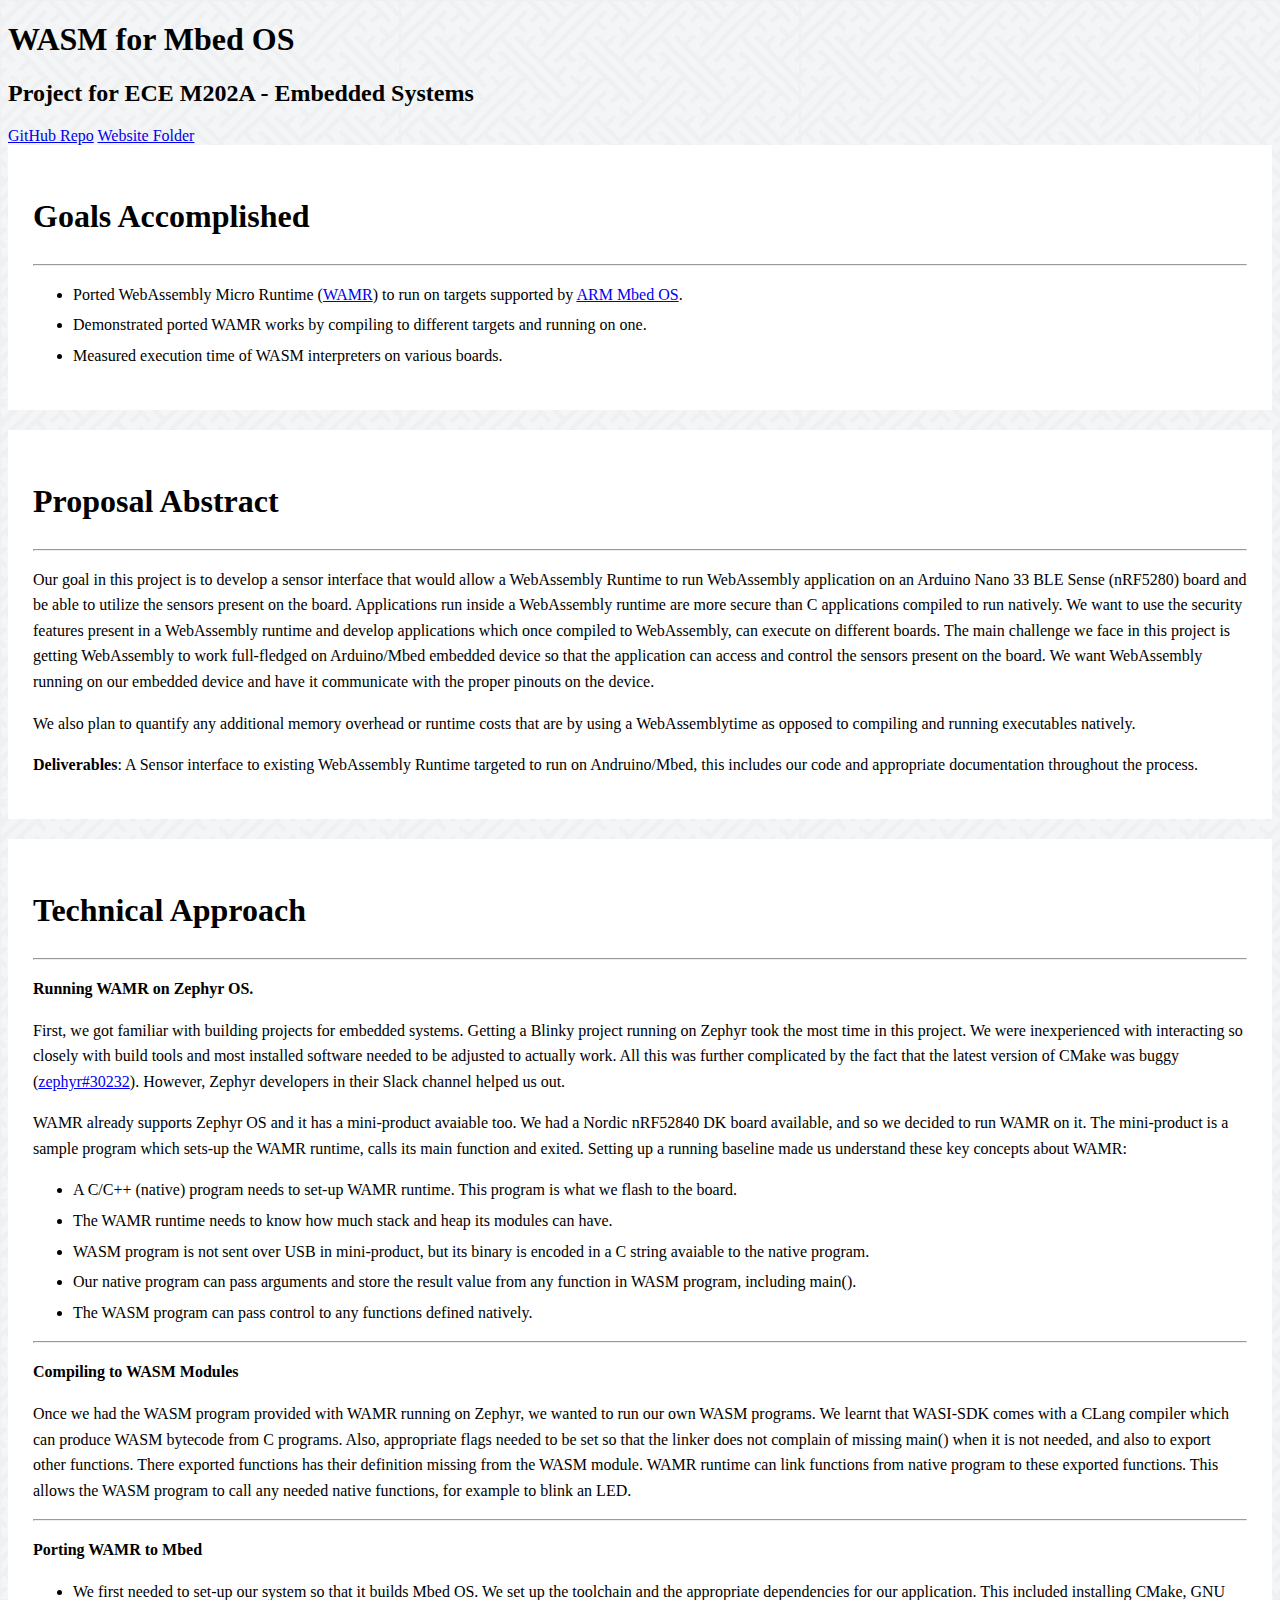
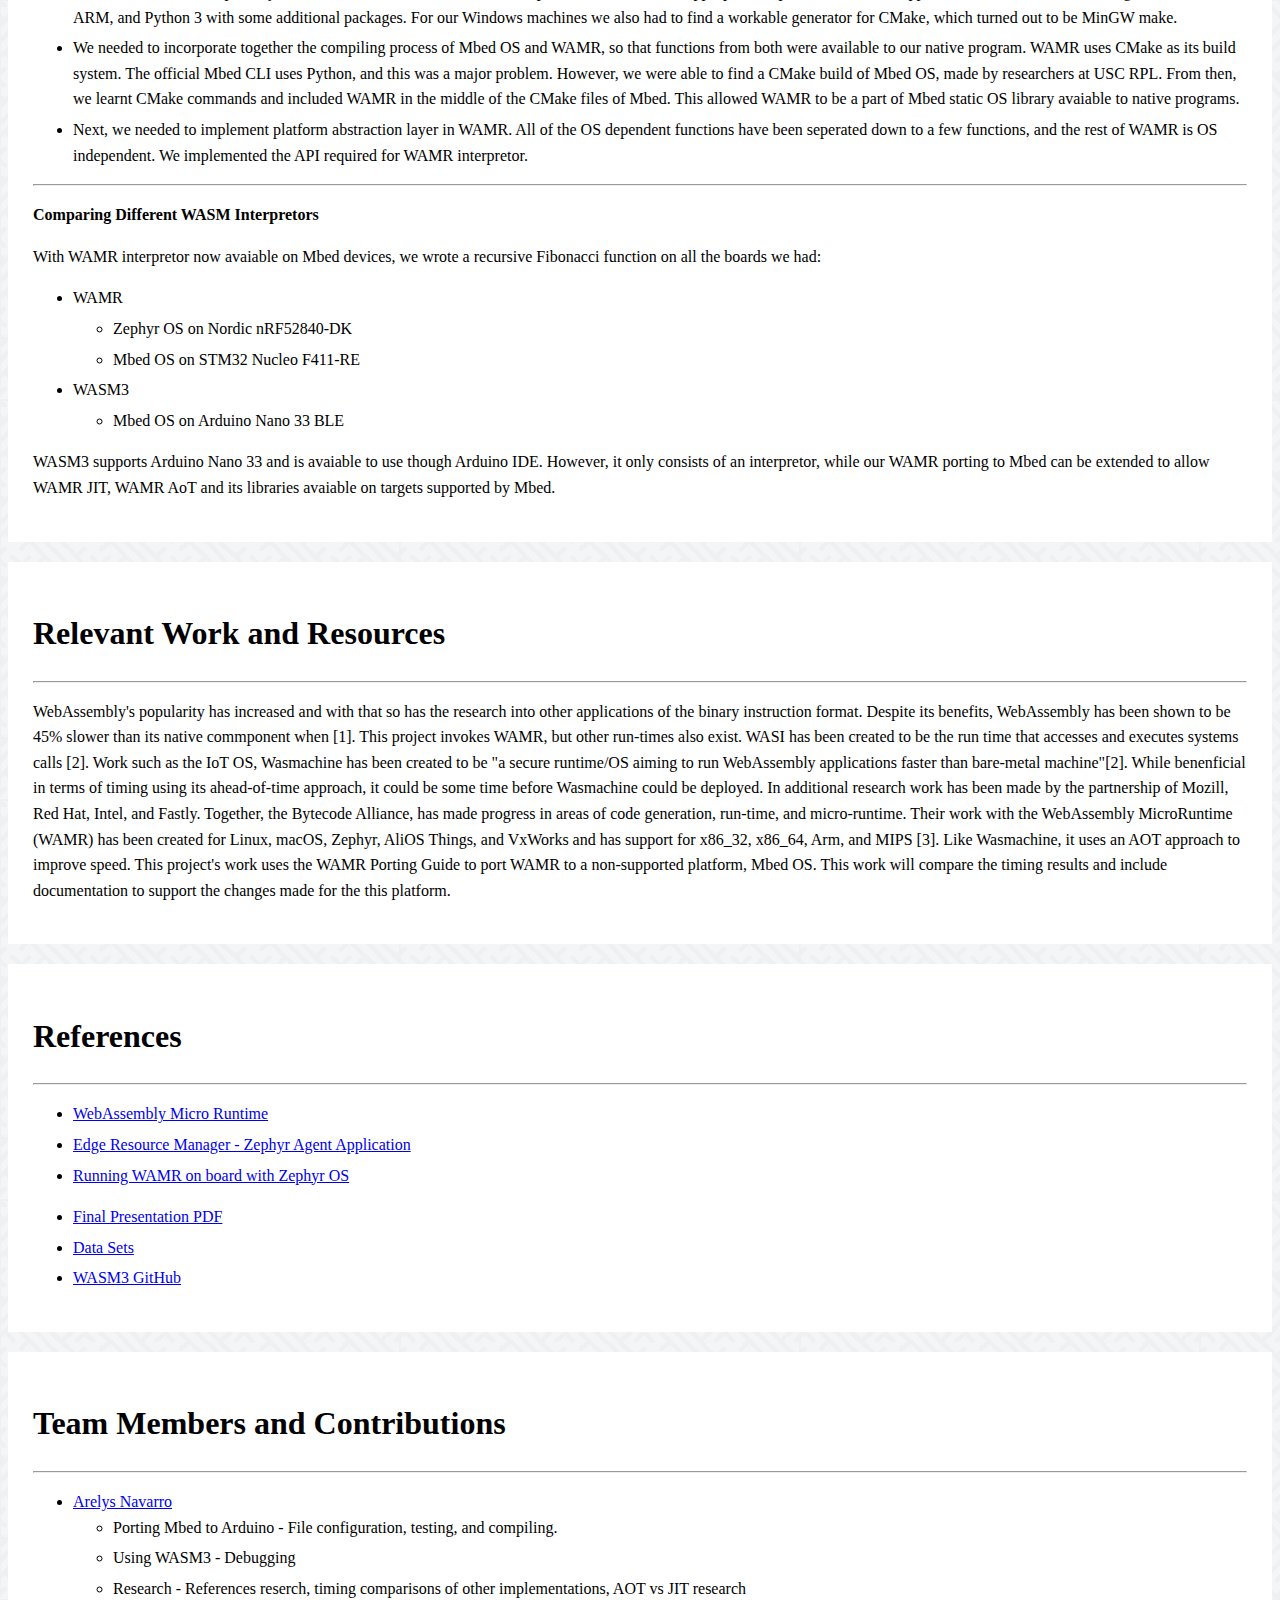
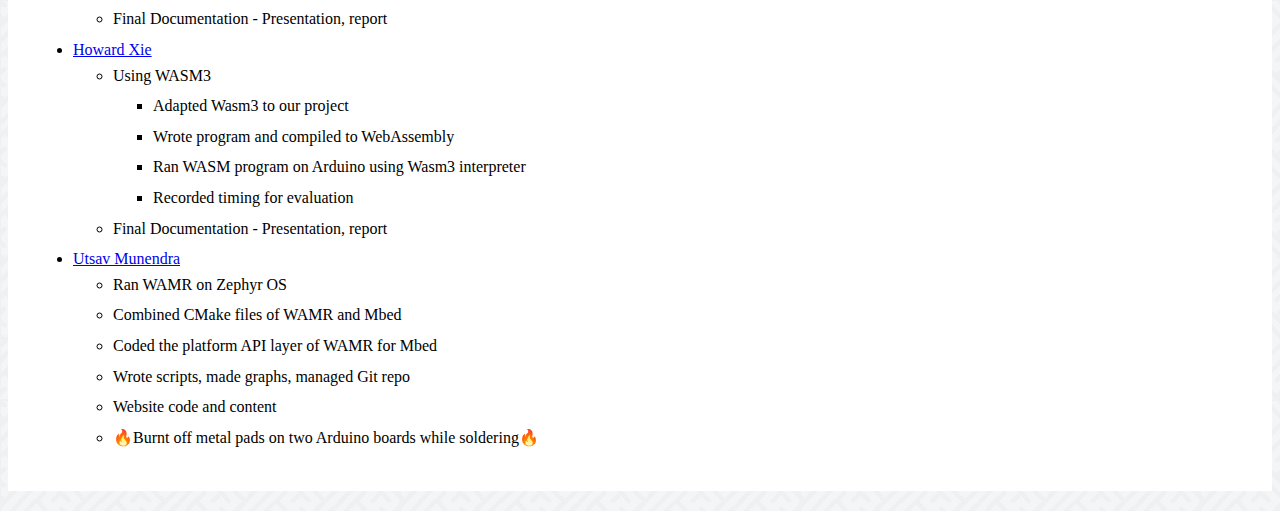
==== docs/index.html @ 7ff7f1d2 "Update website with technical approach" ====
<!DOCTYPE html>

<html>

<head>
    <meta charset="UTF-8" />
    <title>WASM for Mbed OS | ECE M202A Project</title>

    <meta name="viewport" content="width=device-width, initial-scale=1" />
    <link rel="stylesheet" type="text/css"
        href="https://pages-themes.github.io/cayman/assets/css/style.css?v=bab38dbfd764a3259db85a3d47696439eb22ebd3" />
    <link rel="shortcut icon" type="image/png" href="favicon.jpeg" />
    <link rel="stylesheet" type="text/css" href="index.css" />
</head>

<body>
    <header class="page-header" role="banner">
        <h1 class="project-name">WASM for Mbed OS</h1>
        <h2 class="project-tagline">Project for ECE M202A - Embedded Systems</h2>

        <a href="https://github.com/utsavm9/wasm-for-arduino-mbed" target="_blank" class="btn">GitHub Repo</a>
        <a href="https://github.com/utsavm9/wasm-for-arduino-mbed/tree/main/docs" target="_blank" class="btn">
            Website Folder
        </a>
    </header>

    <main id="content" class="main-content" role="main">

        <div class="card">
            <h1>Goals Accomplished</h1>
            <hr />

            <ul>
                <li> Ported WebAssembly Micro Runtime
                    (<a href="https://github.com/bytecodealliance/wasm-micro-runtime">WAMR</a>) to run on targets
                    supported
                    by <a href="https://os.mbed.com/mbed-os/">ARM Mbed OS</a>.</li>
                <li>Demonstrated ported WAMR works by compiling to different targets and running on one. </li>
                <li>Measured execution time of WASM interpreters on various boards.</li>
            </ul>
        </div>

        <div class="card">
            <h1>Proposal Abstract</h1>
            <hr />

            <p>
                Our goal in this project is to develop a sensor interface that would allow a WebAssembly Runtime to
                run WebAssembly application on an Arduino Nano 33 BLE Sense (nRF5280) board and be able to utilize the
                sensors present on the
                board. Applications run inside a WebAssembly runtime are more secure than C applications compiled to
                run natively. We want to use the security features present in a WebAssembly runtime and develop
                applications which once compiled to WebAssembly, can execute on different boards. The main challenge
                we face in this project is getting WebAssembly to work full-fledged on Arduino/Mbed embedded device
                so that the application can access and control the sensors present on the board. We want WebAssembly
                running on our embedded device and have it communicate with the proper pinouts on the device.
            </p>

            <p>
                We also plan to quantify any additional memory overhead or runtime costs that are by using a
                WebAssemblytime as opposed to compiling and running executables natively.
            </p>

            <p>
                <b>Deliverables</b>: A Sensor interface to existing WebAssembly Runtime targeted to run on
                Andruino/Mbed, this includes our code and appropriate documentation throughout the process.
            </p>
        </div>

        <div class="card">
            <h1>Technical Approach</h1>
            <hr />

            <p><strong>Running WAMR on Zephyr OS.</strong></p>

            <p>
                First, we got familiar with building projects for embedded systems. Getting a Blinky project running on
                Zephyr took the most time in this project. We were inexperienced
                with interacting so closely with build tools and most installed software needed to be adjusted to
                actually work. All this was further complicated by the fact
                that the latest version of CMake was buggy (<a
                    href="https://github.com/zephyrproject-rtos/zephyr/issues/30232">zephyr#30232</a>). However, Zephyr
                developers in their Slack channel helped us out.
            </p>

            <p>WAMR already supports Zephyr OS and it has a mini-product avaiable too. We had a Nordic nRF52840 DK board
                available, and so we decided to run WAMR on it. The mini-product is a sample
                program which sets-up the WAMR runtime, calls its main function and exited. Setting up a running
                baseline made us understand these key concepts about WAMR: </p>

            <ul>
                <li>A C/C++ (native) program needs to set-up WAMR runtime. This program is what we flash to the board.
                </li>
                <li>The WAMR runtime needs to know how much stack and heap its modules can have. </li>
                <li>WASM program is not sent over USB in mini-product, but its binary is encoded in a C string avaiable
                    to the native program.</li>
                <li>Our native program can pass arguments and store the result value from any function in WASM program,
                    including main().</li>
                <li>The WASM program can pass control to any functions defined natively.</li>
            </ul>

            <hr />

            <p><strong>Compiling to WASM Modules</strong></p>

            <p>
                Once we had the WASM program provided with WAMR running on Zephyr, we wanted to run our own WASM
                programs. We learnt that WASI-SDK comes with a CLang compiler which can produce WASM bytecode from C
                programs. Also, appropriate flags needed to be set so that the linker does not complain of missing
                main() when it is not needed, and also to export other functions. There exported functions has their
                definition missing from the WASM module. WAMR runtime can link functions from native program to these
                exported functions. This allows the WASM program to call any needed native functions, for example to
                blink an LED.
            </p>

            <hr />

            <p><strong>Porting WAMR to Mbed</strong></p>

            <ul>
                <li>We first needed to set-up our system so that it builds Mbed OS. We set up the toolchain and the
                    appropriate dependencies for our application. This included installing CMake, GNU ARM, and Python 3
                    with some additional packages. For our Windows machines we also had to find a workable generator for
                    CMake, which turned out to be MinGW make. </li>
                <li>We needed to incorporate together the compiling process of Mbed OS and WAMR, so that functions from
                    both were available to our native program. WAMR uses CMake as its build system. The official Mbed
                    CLI uses Python, and this was a major problem. However, we were able to find a CMake build of Mbed
                    OS, made by researchers at USC RPL. From then, we learnt CMake commands and included WAMR in the
                    middle of the CMake files of Mbed. This allowed WAMR to be a part of Mbed static OS library avaiable
                    to native programs.</li>

                <li>Next, we needed to implement platform abstraction layer in WAMR. All of the OS dependent functions
                    have been seperated down to a few functions, and the rest of WAMR is OS independent. We implemented
                    the API required for WAMR interpretor.</li>
            </ul>

            <hr />

            <p><strong>Comparing Different WASM Interpretors</strong></p>

            <p>
                With WAMR interpretor now avaiable on Mbed devices, we wrote a recursive Fibonacci
                function on all the boards we had:
            </p>
            <ul>
                <li>WAMR</li>
                <ul>
                    <li>Zephyr OS on Nordic nRF52840-DK</li>
                    <li>Mbed OS on STM32 Nucleo F411-RE</li>
                </ul>
                <li>WASM3</li>
                <ul>
                    <li>
                        Mbed OS on Arduino Nano 33 BLE
                    </li>
                </ul>
            </ul>

            <p>
                WASM3 supports Arduino Nano 33 and is avaiable to use though Arduino IDE. However, it only consists of
                an
                interpretor, while our WAMR porting to Mbed can be extended to allow WAMR JIT, WAMR AoT and its
                libraries
                avaiable on targets supported by Mbed.
            </p>

        </div>


        <div class="card">
            <h1>Relevant Work and Resources</h1>
            <hr />
            <p>
                WebAssembly's popularity has increased and with that so has the research into other applications of the
                binary instruction format. Despite its benefits, WebAssembly has been shown to be 45% slower than its
                native commponent when
                [1]. This project invokes WAMR, but other run-times also exist. WASI has been created to be the run time
                that accesses and executes systems calls [2]. Work such as the IoT OS, Wasmachine
                has been created to be "a secure runtime/OS aiming to run WebAssembly applications faster than
                bare-metal machine"[2]. While benenficial in terms of timing using its ahead-of-time approach, it could
                be some
                time before Wasmachine could be deployed. In additional research work has been made by the partnership
                of Mozill, Red Hat, Intel, and Fastly. Together, the Bytecode Alliance, has made progress in areas of
                code generation, run-time,
                and micro-runtime. Their work with the WebAssembly MicroRuntime (WAMR) has been created for Linux,
                macOS, Zephyr, AliOS Things, and VxWorks and has support for x86_32, x86_64, Arm, and MIPS [3]. Like
                Wasmachine, it uses an AOT approach
                to improve speed. This project's work uses the WAMR Porting Guide to port WAMR to a non-supported
                platform, Mbed OS. This work will compare the timing results and include documentation to support the
                changes made for the this platform.
            </p>

        </div>

        <!-- <div class="card">
            <h1>Strenths and Weaknesses</h1>
            <hr />

            <p>
                Strengths:

            </p>

            <p>
                Weaknessess:

            </p>


        </div> -->



        <div class="card">
            <h1>References</h1>
            <hr />
            <ul>
                <li>
                    <a href="https://github.com/bytecodealliance/wasm-micro-runtime"> WebAssembly Micro Runtime </a>
                </li>
                <li>
                    <a href="https://github.com/conix-center/edge-rm/tree/master/agent/zephyr/app">
                        Edge Resource Manager - Zephyr Agent Application
                    </a>
                </li>
                <li>
                    <a href="https://github.com/bytecodealliance/wasm-micro-runtime/blob/main/doc/build_wamr.md#zephyr">
                        Running WAMR on board with Zephyr OS
                    </a>
                </li>
            </ul>
            <ul>
                <li>
                    <a href="https://github.com/bytecodealliance/wasm-micro-runtime"> Final Presentation PDF </a>
                </li>
                <li>
                    <a href="https://github.com/conix-center/edge-rm/tree/master/agent/zephyr/app">
                        Data Sets
                    </a>
                </li>
                <li>
                    <a href="https://github.com/wasm3/wasm3-arduino"> WASM3 GitHub</a>
                </li>
            </ul>
        </div>


        <div class="card">
            <h1>Team Members and Contributions</h1>
            <hr />

            <ul>
                <li>
                    <a href="mailto:arelysnavarro@g.ucla.edu"> Arelys Navarro </a>
                    <ul>
                        <li>Porting Mbed to Arduino - File configuration, testing, and compiling.</li>
                        <li>Using WASM3 - Debugging</li>
                        <li>Research - References reserch, timing comparisons of other implementations, AOT vs JIT
                            research</li>
                        <li>Final Documentation - Presentation, report</li>
                    </ul>
                </li>
                <li>
                    <a href="mailto:howardx@g.ucla.edu"> Howard Xie </a>
                    <ul>
                        <li>Using WASM3</li>
                        <ul>
                            <li>Adapted Wasm3 to our project</li>
                            <li>Wrote program and compiled to WebAssembly</li>
                            <li>Ran WASM program on Arduino using Wasm3 interpreter</li>
                            <li>Recorded timing for evaluation</li>
                        </ul>
                        <li>Final Documentation - Presentation, report</li>
                    </ul>
                </li>
                <li>
                    <a href="mailto:utsavm9@g.ucla.edu"> Utsav Munendra </a>
                    <ul id="utsav">
                        <li>Ran WAMR on Zephyr OS</li>
                        <li>Combined CMake files of WAMR and Mbed</li>
                        <li>Coded the platform API layer of WAMR for Mbed</li>
                        <li>Wrote scripts, made graphs, managed Git repo</li>
                        <li>Website code and content</li>
                        <li>🔥Burnt off metal pads on two Arduino boards while soldering🔥</li>
                    </ul>
                </li>
            </ul>
        </div>


    </main>
</body>

</html>
---- docs/index.css ----
.body-button {
    font-family: "Open Sans", "Helvetica Neue", Helvetica, Arial, sans-serif;
    line-height: 1.8;
    word-wrap: break-word;
    box-sizing: border-box;
    display: inline-block;
    margin-bottom: 1rem;
    border-style: solid;
    border-width: 1px;
    border-radius: 0.3rem;
    transition: color 0.2s, background-color 0.2s, border-color 0.2s;
    color: blueviolet !important;
    border-color: grey !important;
}

.body-button:hover {
    color: blue !important;
    text-decoration: none !important;
    background-color: lightblue !important;
    border-color: blueviolet !important;
}

p {
    color: black !important;
}

ul {
    color: black !important;
}

ol {
    color: black !important;
}

kbd {
    font-family: Verdana, Geneva, Tahoma, sans-serif !important;
    font-size: 0.9rem !important;
    background-color: lightblue !important;
    padding: 7px !important;
}

body {
    background-image: url("back.png");
}

.card {
    background-color: white;
    padding: 25px;
    transition: 0.4s;
    margin-bottom: 20px;
    line-height: 1.6;
}

.card:hover {
    box-shadow: 0 4px 8px 0 rgba(0, 0, 0, 0.2), 0 6px 20px 0 rgba(0, 0, 0, 0.19);
    transition: 0.4s;
}

.main-content {
    font-size: 1rem !important;
}

li {
    color: black !important;
    margin: 0 0 5px 0;
}
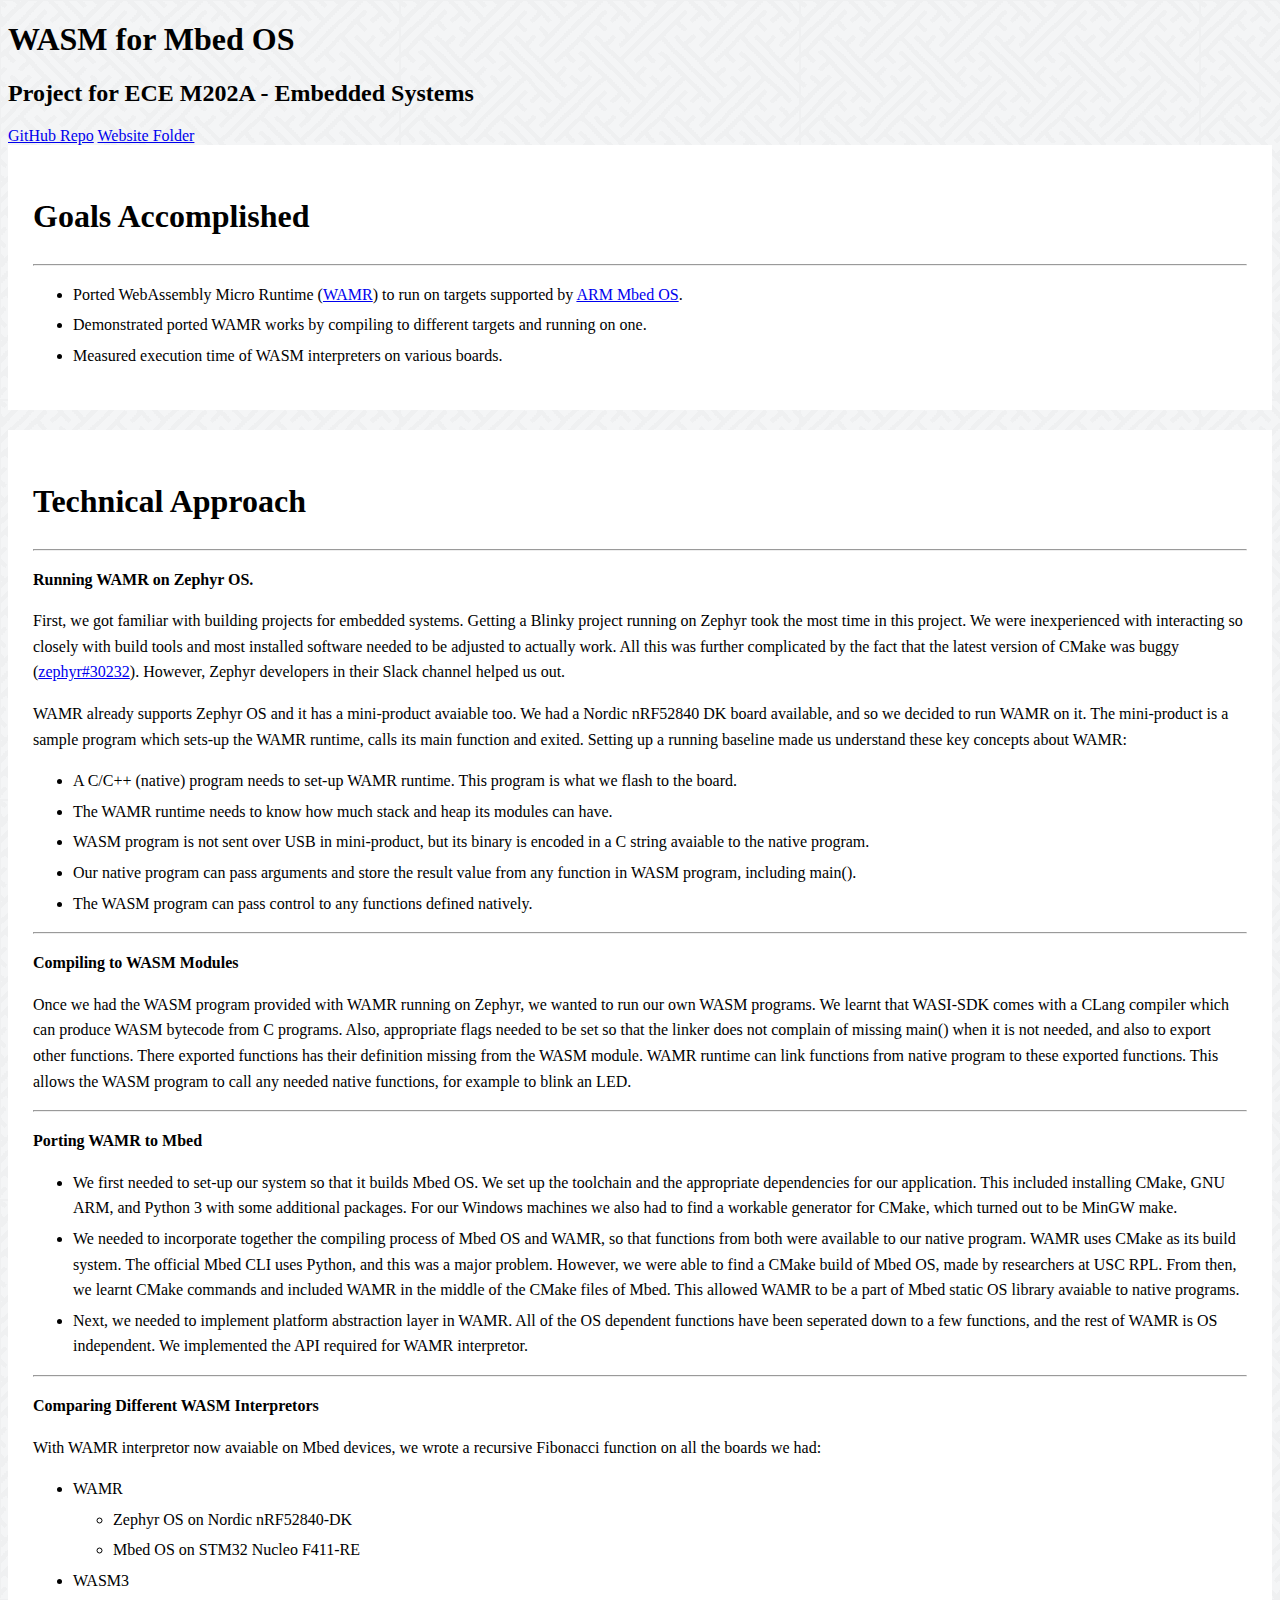
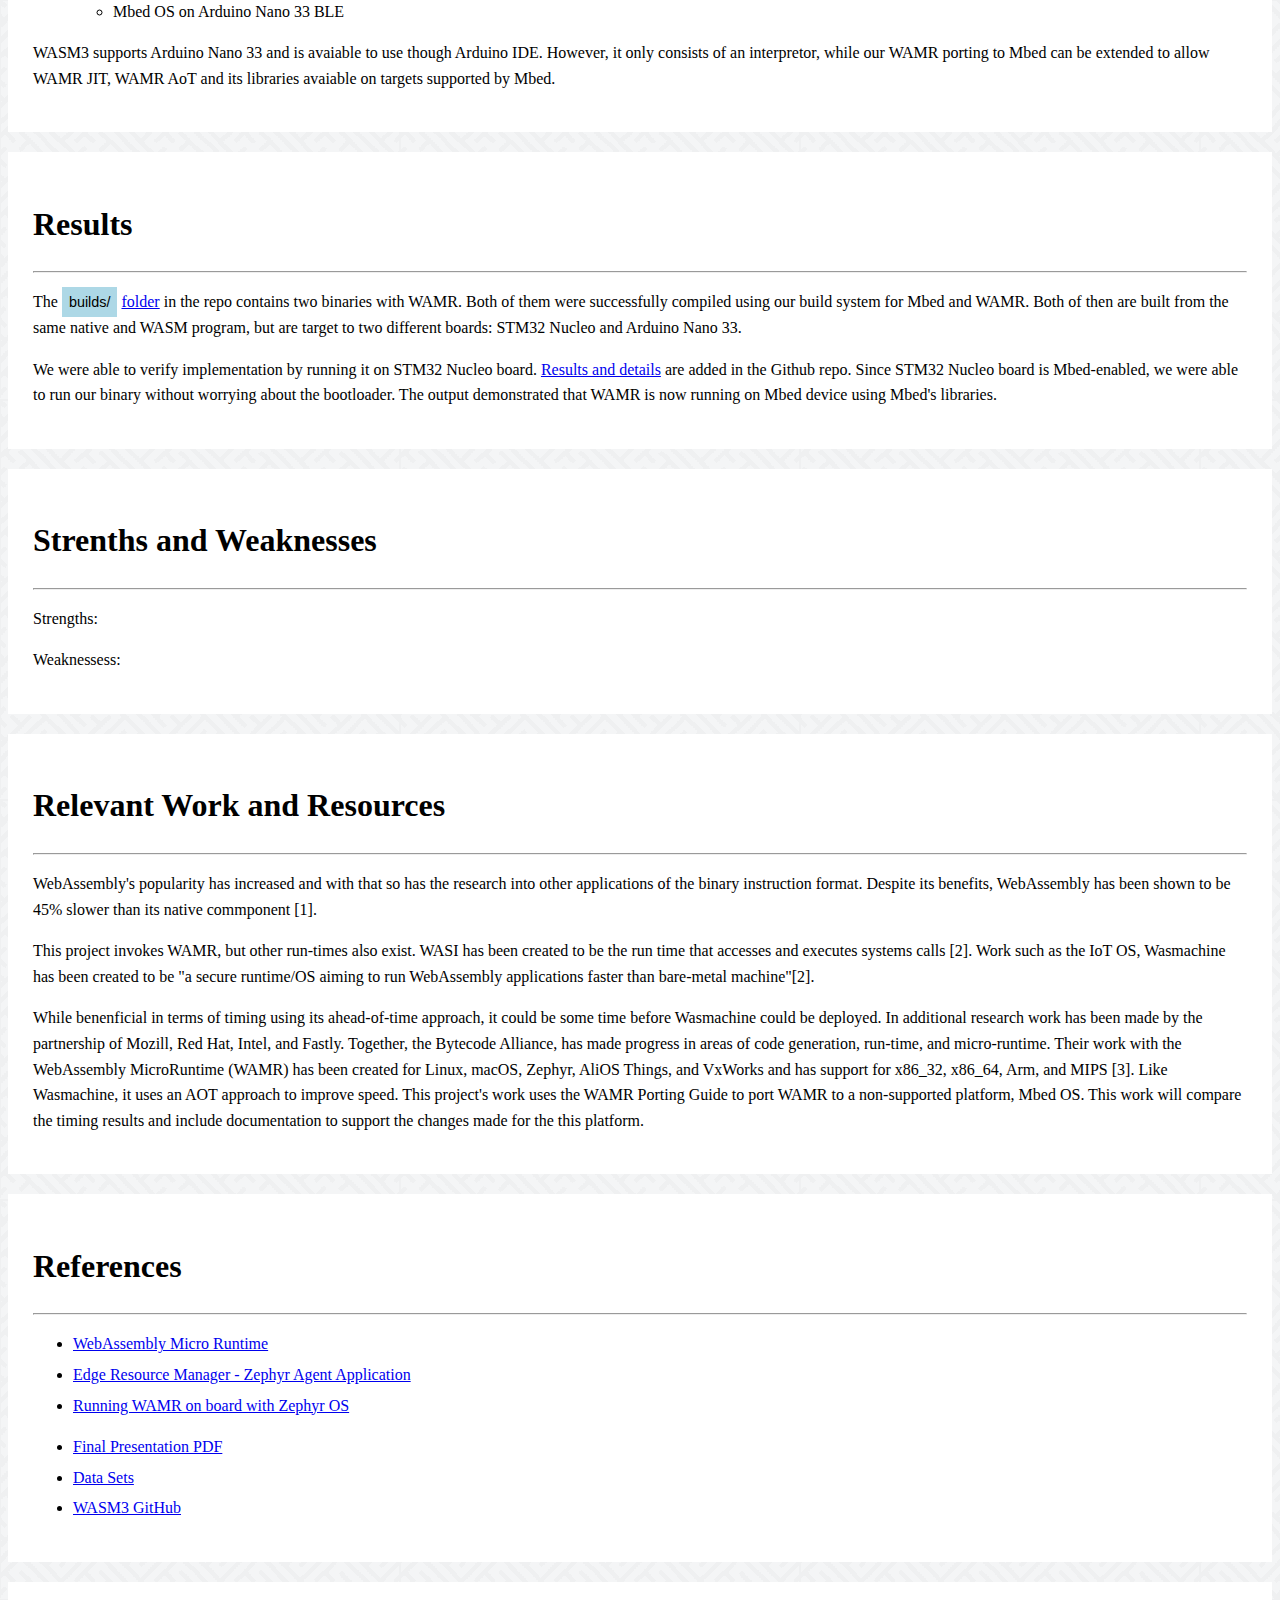
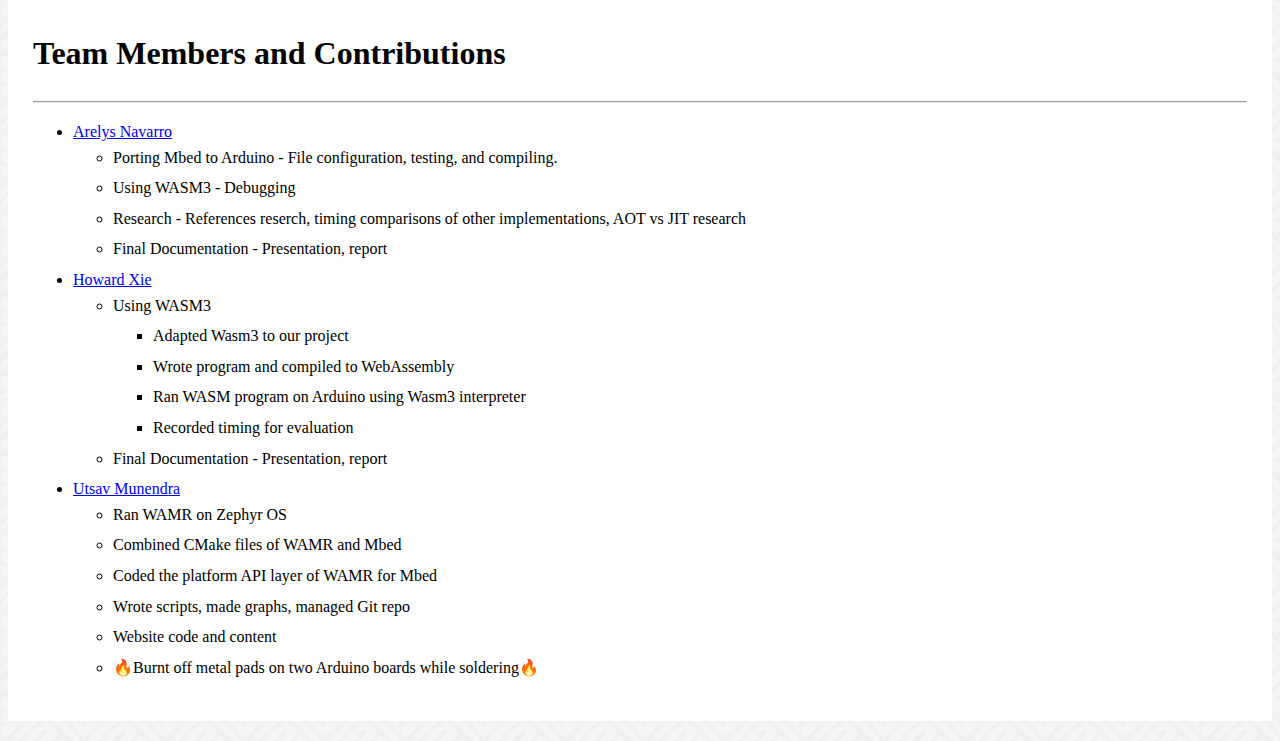
==== commit e43750d0: "Updated results in website" ====
--- a/docs/index.html
+++ b/docs/index.html
@@ -38,33 +38,6 @@
                 <li>Demonstrated ported WAMR works by compiling to different targets and running on one. </li>
                 <li>Measured execution time of WASM interpreters on various boards.</li>
             </ul>
-        </div>
-
-        <div class="card">
-            <h1>Proposal Abstract</h1>
-            <hr />
-
-            <p>
-                Our goal in this project is to develop a sensor interface that would allow a WebAssembly Runtime to
-                run WebAssembly application on an Arduino Nano 33 BLE Sense (nRF5280) board and be able to utilize the
-                sensors present on the
-                board. Applications run inside a WebAssembly runtime are more secure than C applications compiled to
-                run natively. We want to use the security features present in a WebAssembly runtime and develop
-                applications which once compiled to WebAssembly, can execute on different boards. The main challenge
-                we face in this project is getting WebAssembly to work full-fledged on Arduino/Mbed embedded device
-                so that the application can access and control the sensors present on the board. We want WebAssembly
-                running on our embedded device and have it communicate with the proper pinouts on the device.
-            </p>
-
-            <p>
-                We also plan to quantify any additional memory overhead or runtime costs that are by using a
-                WebAssemblytime as opposed to compiling and running executables natively.
-            </p>
-
-            <p>
-                <b>Deliverables</b>: A Sensor interface to existing WebAssembly Runtime targeted to run on
-                Andruino/Mbed, this includes our code and appropriate documentation throughout the process.
-            </p>
         </div>
 
         <div class="card">
@@ -166,6 +139,43 @@
 
         </div>
 
+        <div class="card">
+            <h1>Results</h1>
+            <hr />
+
+            <p>
+                The <kbd>builds/</kbd> <a
+                    href="https://github.com/utsavm9/wasm-for-arduino-mbed/tree/main/builds">folder</a> in the repo
+                contains two binaries with WAMR. Both of them were successfully compiled using
+                our build system for Mbed and WAMR. Both of then are built from the same native and WASM program, but
+                are target to two different boards: STM32 Nucleo and Arduino Nano 33.
+            </p>
+
+            <p>
+                We were able to verify implementation by running it on STM32 Nucleo board. <a
+                    href="https://github.com/utsavm9/wasm-for-arduino-mbed/tree/main/builds">Results and details</a> are
+                added in the Github repo. Since STM32 Nucleo board is Mbed-enabled, we were able to run our binary
+                without worrying about the bootloader. The output demonstrated that WAMR is now running on Mbed device
+                using Mbed's libraries.
+            </p>
+
+
+        </div>
+
+        <div class="card">
+            <h1>Strenths and Weaknesses</h1>
+            <hr />
+
+            <p>
+                Strengths:
+
+            </p>
+
+            <p>
+                Weaknessess:
+
+            </p>
+        </div>
 
         <div class="card">
             <h1>Relevant Work and Resources</h1>
@@ -173,11 +183,17 @@
             <p>
                 WebAssembly's popularity has increased and with that so has the research into other applications of the
                 binary instruction format. Despite its benefits, WebAssembly has been shown to be 45% slower than its
-                native commponent when
-                [1]. This project invokes WAMR, but other run-times also exist. WASI has been created to be the run time
+                native commponent
+                [1].</p>
+            <p>
+
+                This project invokes WAMR, but other run-times also exist. WASI has been created to be the run time
                 that accesses and executes systems calls [2]. Work such as the IoT OS, Wasmachine
                 has been created to be "a secure runtime/OS aiming to run WebAssembly applications faster than
-                bare-metal machine"[2]. While benenficial in terms of timing using its ahead-of-time approach, it could
+                bare-metal machine"[2].
+            </p>
+            <p>
+                While benenficial in terms of timing using its ahead-of-time approach, it could
                 be some
                 time before Wasmachine could be deployed. In additional research work has been made by the partnership
                 of Mozill, Red Hat, Intel, and Fastly. Together, the Bytecode Alliance, has made progress in areas of
@@ -191,25 +207,6 @@
             </p>
 
         </div>
-
-        <!-- <div class="card">
-            <h1>Strenths and Weaknesses</h1>
-            <hr />
-
-            <p>
-                Strengths:
-
-            </p>
-
-            <p>
-                Weaknessess:
-
-            </p>
-
-
-        </div> -->
-
-
 
         <div class="card">
             <h1>References</h1>
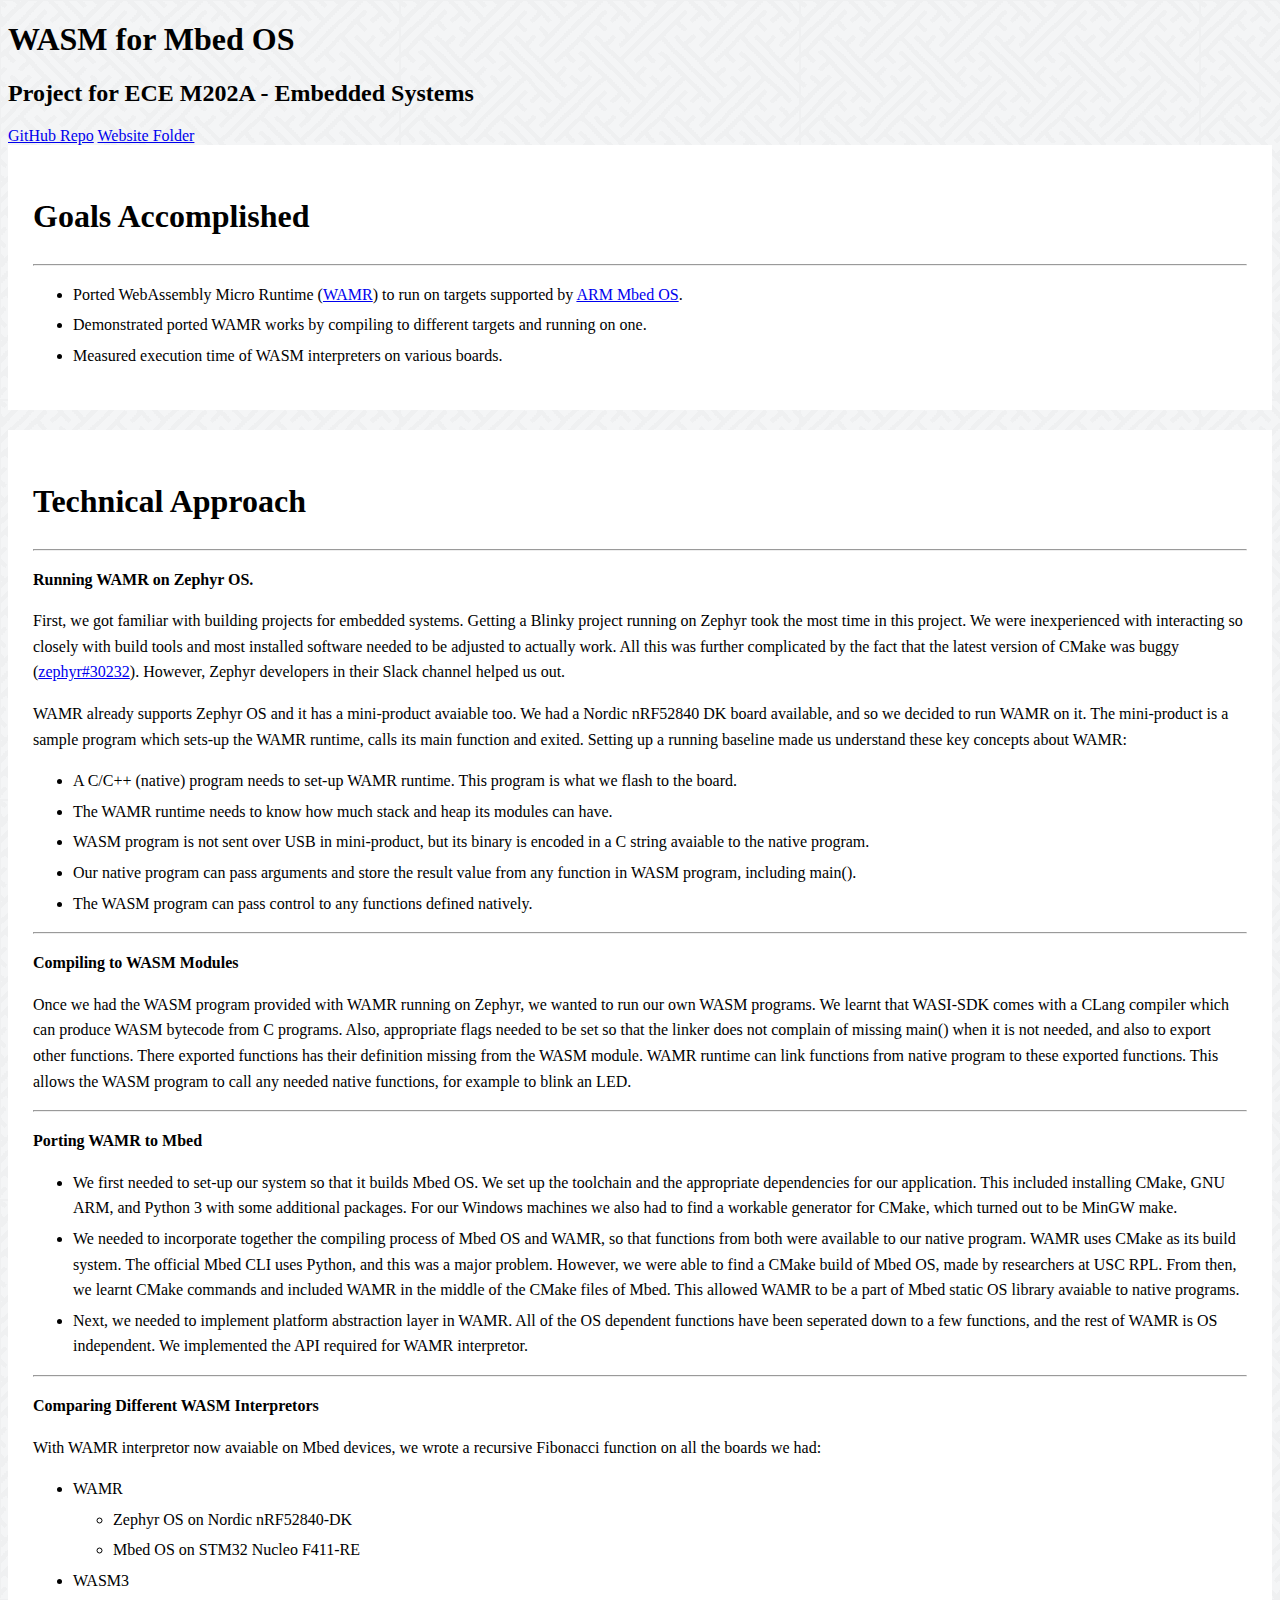
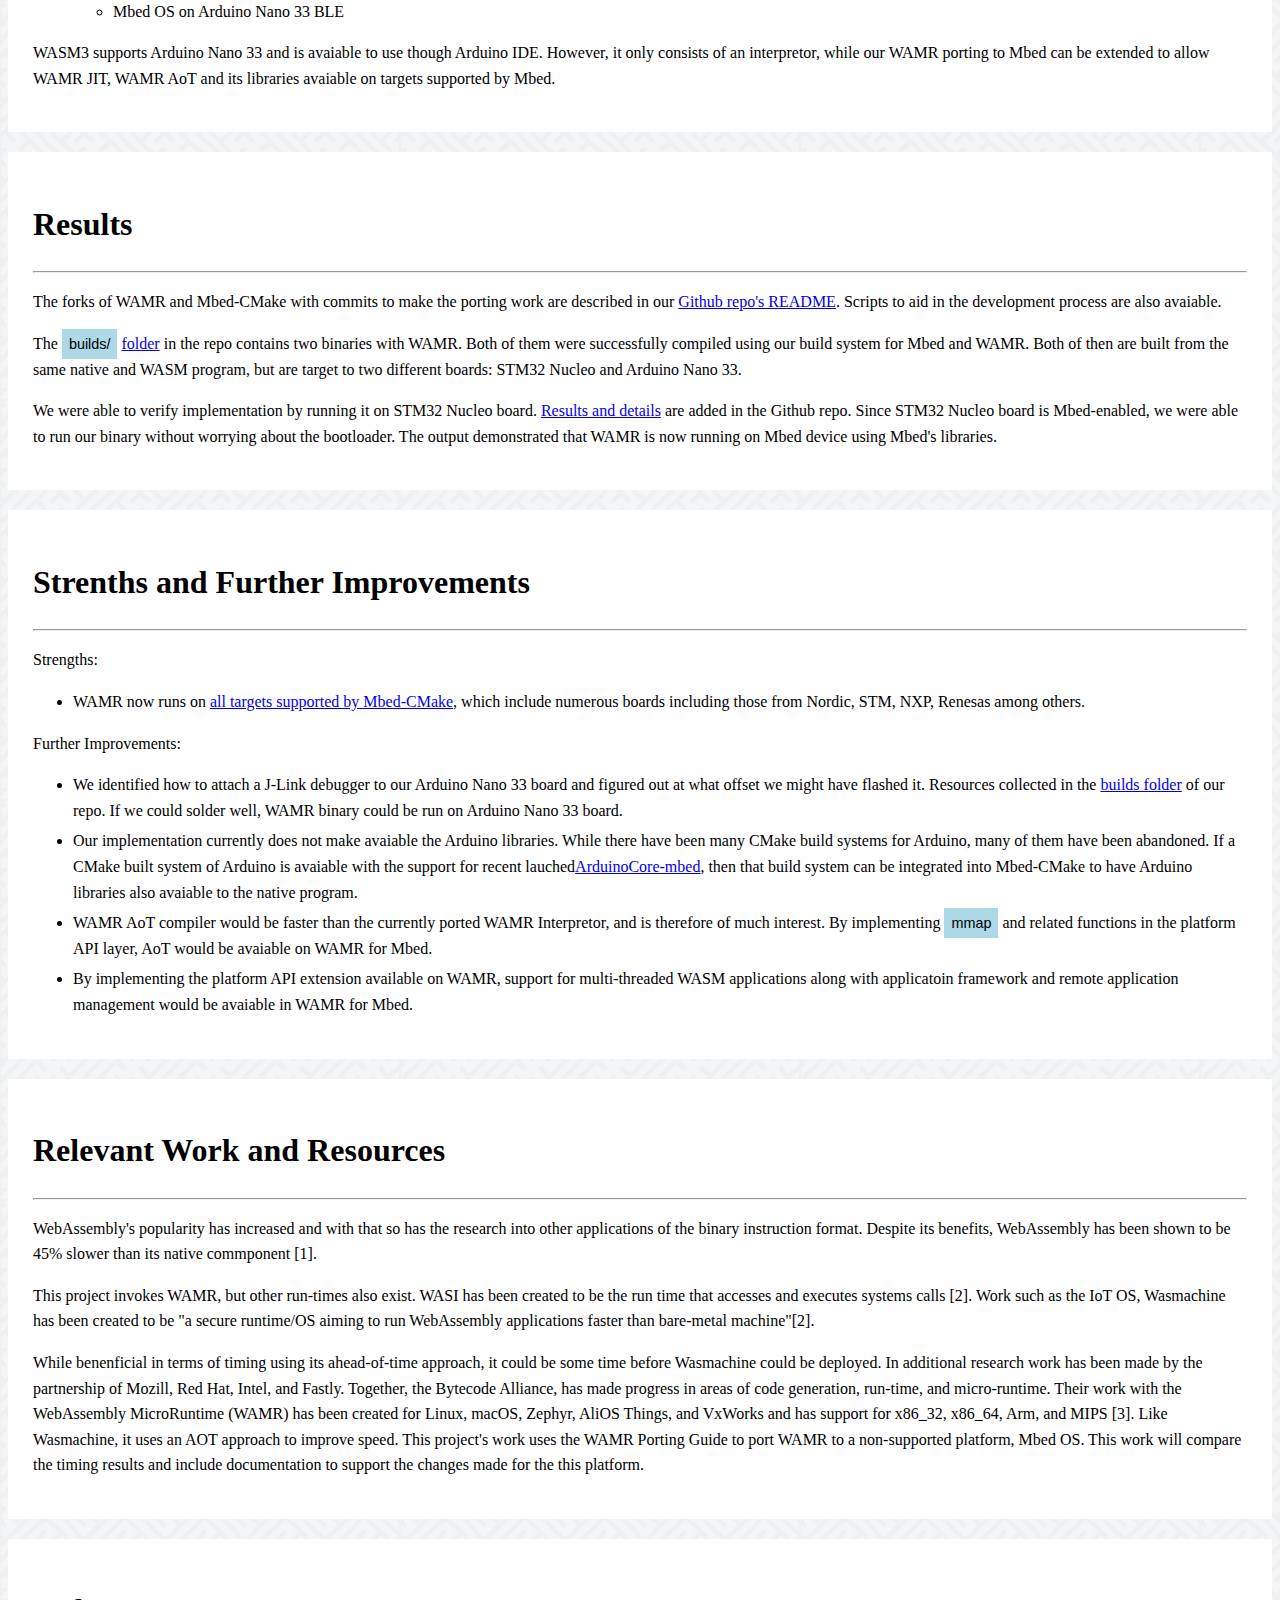
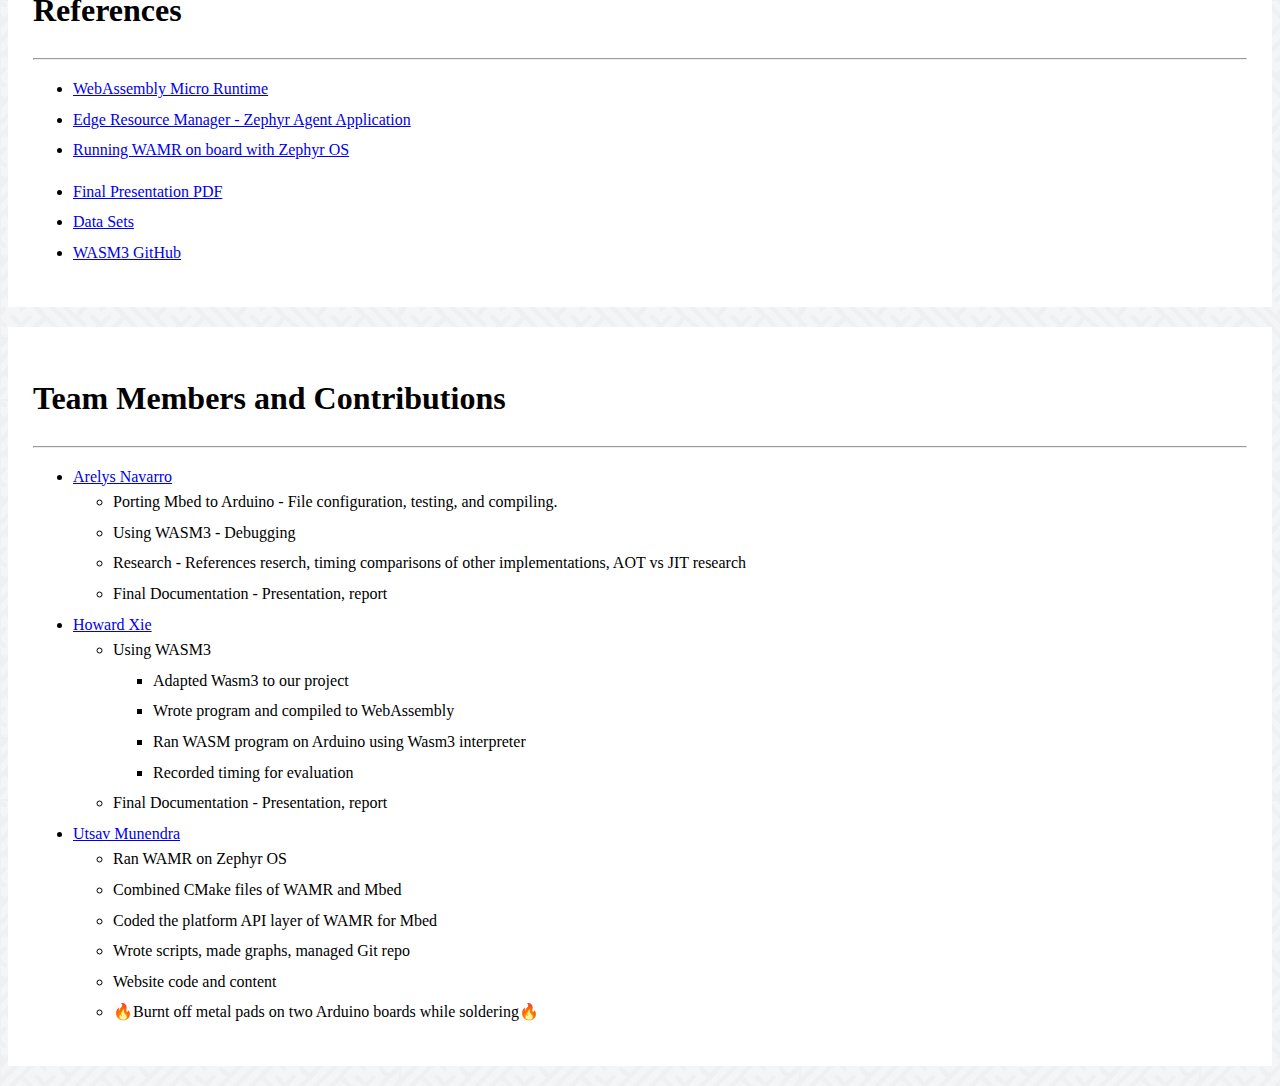
==== commit f3c165bc: "Added strengths and further improvements" ====
--- a/docs/index.html
+++ b/docs/index.html
@@ -95,6 +95,7 @@
                     appropriate dependencies for our application. This included installing CMake, GNU ARM, and Python 3
                     with some additional packages. For our Windows machines we also had to find a workable generator for
                     CMake, which turned out to be MinGW make. </li>
+
                 <li>We needed to incorporate together the compiling process of Mbed OS and WAMR, so that functions from
                     both were available to our native program. WAMR uses CMake as its build system. The official Mbed
                     CLI uses Python, and this was a major problem. However, we were able to find a CMake build of Mbed
@@ -131,10 +132,8 @@
 
             <p>
                 WASM3 supports Arduino Nano 33 and is avaiable to use though Arduino IDE. However, it only consists of
-                an
-                interpretor, while our WAMR porting to Mbed can be extended to allow WAMR JIT, WAMR AoT and its
-                libraries
-                avaiable on targets supported by Mbed.
+                an interpretor, while our WAMR porting to Mbed can be extended to allow WAMR JIT, WAMR AoT and its
+                libraries avaiable on targets supported by Mbed.
             </p>
 
         </div>
@@ -142,6 +141,10 @@
         <div class="card">
             <h1>Results</h1>
             <hr />
+
+            <p>The forks of WAMR and Mbed-CMake with commits to make the porting work are described in our <a
+                    href="https://github.com/utsavm9/wasm-for-arduino-mbed">Github repo's README</a>. Scripts to aid in
+                the development process are also avaiable.</p>
 
             <p>
                 The <kbd>builds/</kbd> <a
@@ -163,18 +166,40 @@
         </div>
 
         <div class="card">
-            <h1>Strenths and Weaknesses</h1>
+            <h1>Strenths and Further Improvements</h1>
             <hr />
 
             <p>
                 Strengths:
-
-            </p>
-
-            <p>
-                Weaknessess:
-
-            </p>
+            </p>
+            <ul>
+                <li>WAMR now runs on <a href="https://github.com/utsavm9/mbed-cmake/tree/master/mbed-src/targets">all
+                        targets supported by Mbed-CMake</a>, which include numerous boards including those from
+                    Nordic, STM, NXP, Renesas among others.</li>
+            </ul>
+
+            <p>
+                Further Improvements:
+            </p>
+            <ul>
+                <li>We identified how to attach a J-Link debugger to our Arduino Nano 33 board and figured out at what
+                    offset we might have flashed it. Resources collected in the <a
+                        href="https://github.com/utsavm9/wasm-for-arduino-mbed/tree/main/builds">builds folder</a> of
+                    our repo. If we could solder well, WAMR binary could be run on Arduino Nano 33 board.
+                </li>
+                <li>Our implementation currently does not make avaiable the Arduino libraries. While there have been
+                    many CMake build systems for Arduino, many of them have been abandoned. If a CMake built system of
+                    Arduino is avaiable with the support for recent lauched<a
+                        href="https://github.com/arduino/ArduinoCore-mbed">ArduinoCore-mbed</a>, then that build system
+                    can be integrated into Mbed-CMake to have Arduino libraries also avaiable to the native program.
+                </li>
+                <li>WAMR AoT compiler would be faster than the currently ported WAMR Interpretor, and is therefore of
+                    much interest. By implementing <kbd>mmap</kbd> and related functions in the platform API layer, AoT
+                    would be avaiable on WAMR for Mbed.</li>
+                <li>By implementing the platform API extension available on WAMR, support for multi-threaded WASM
+                    applications along with applicatoin framework and remote application management would be avaiable in
+                    WAMR for Mbed.</li>
+            </ul>
         </div>
 
         <div class="card">
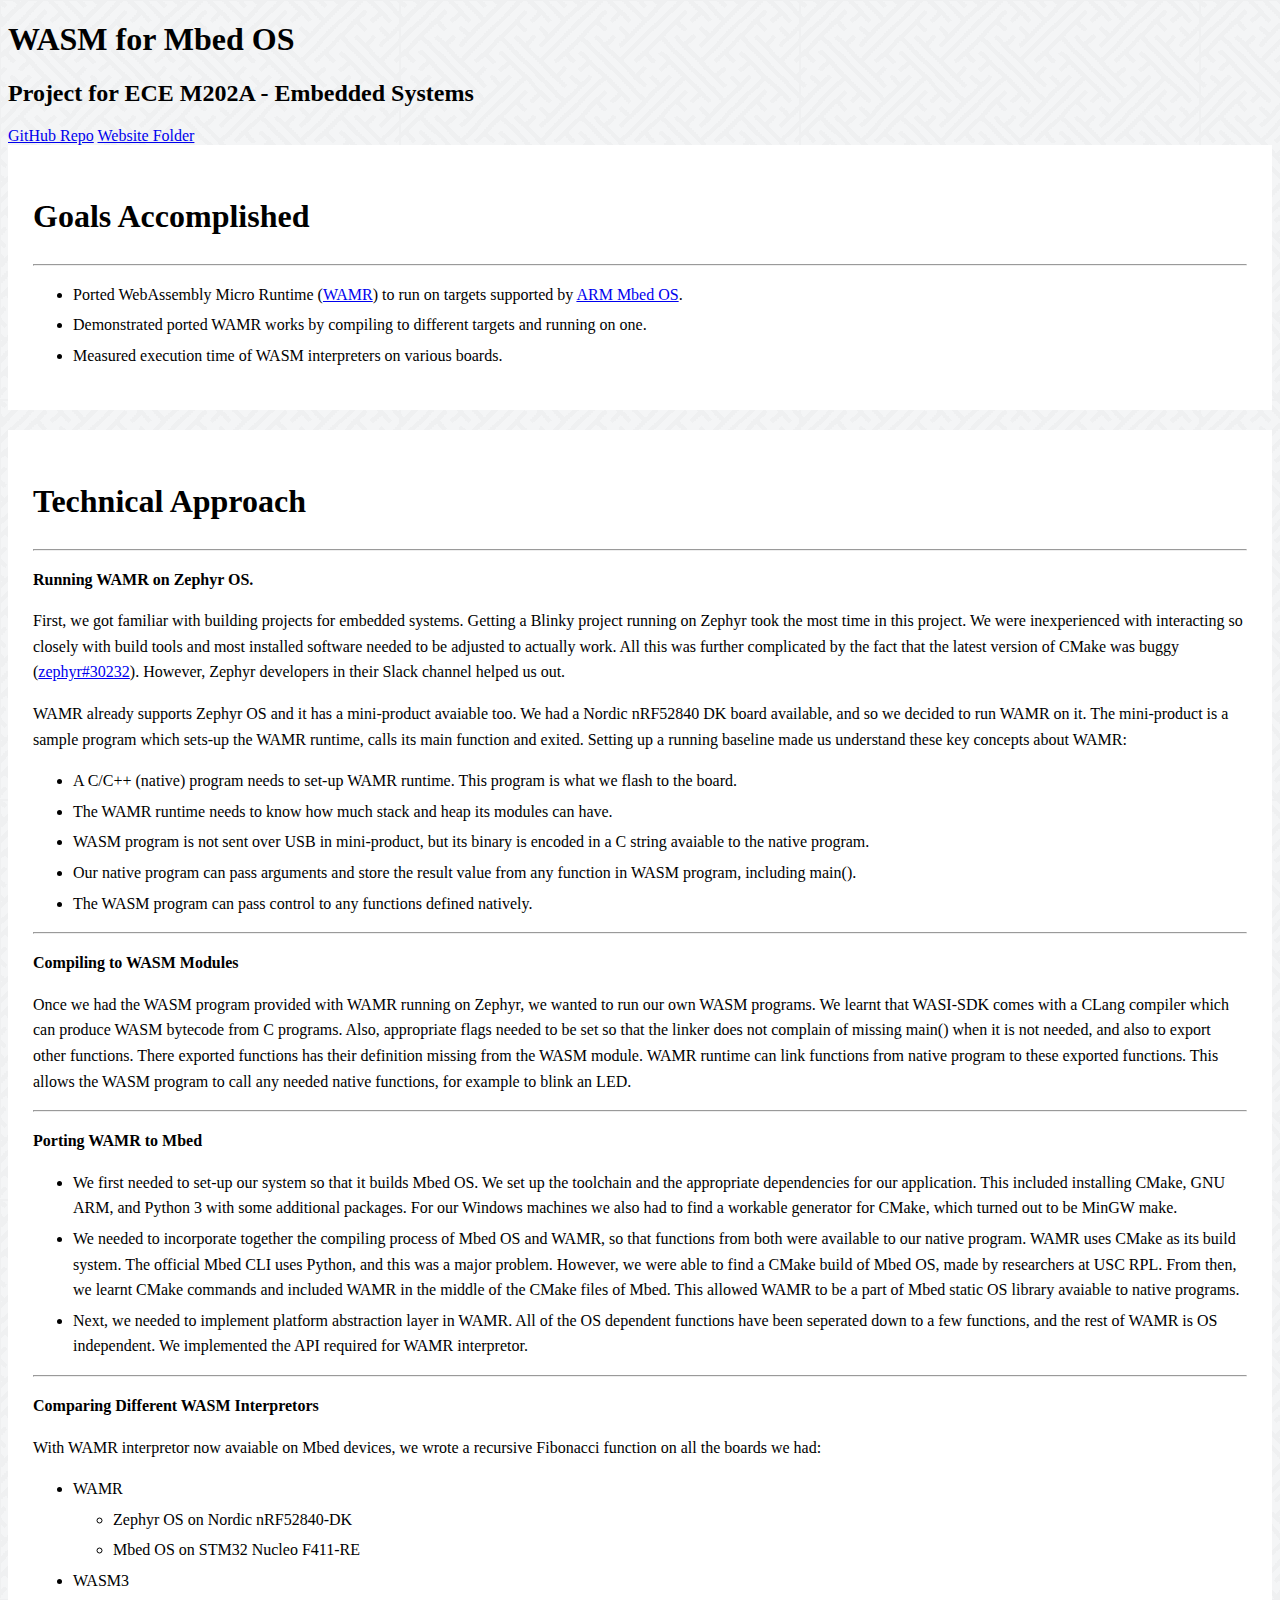
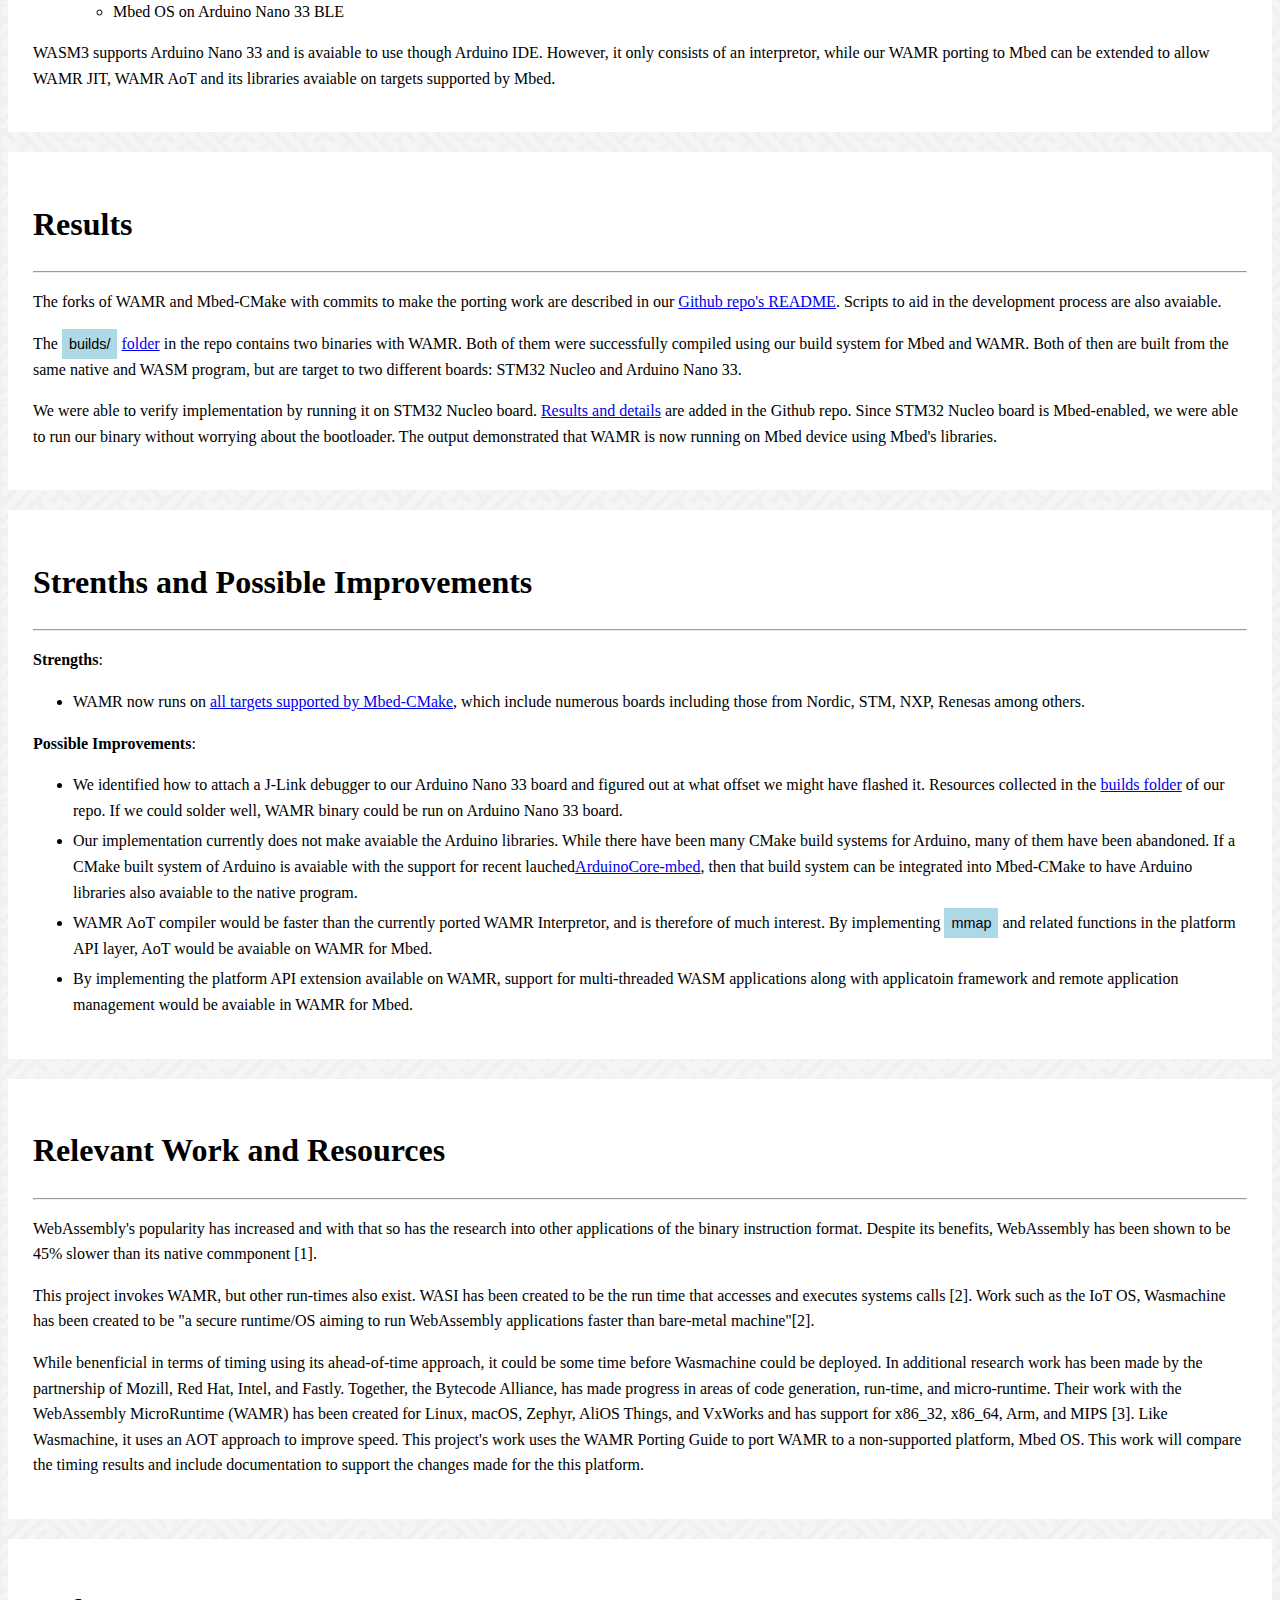
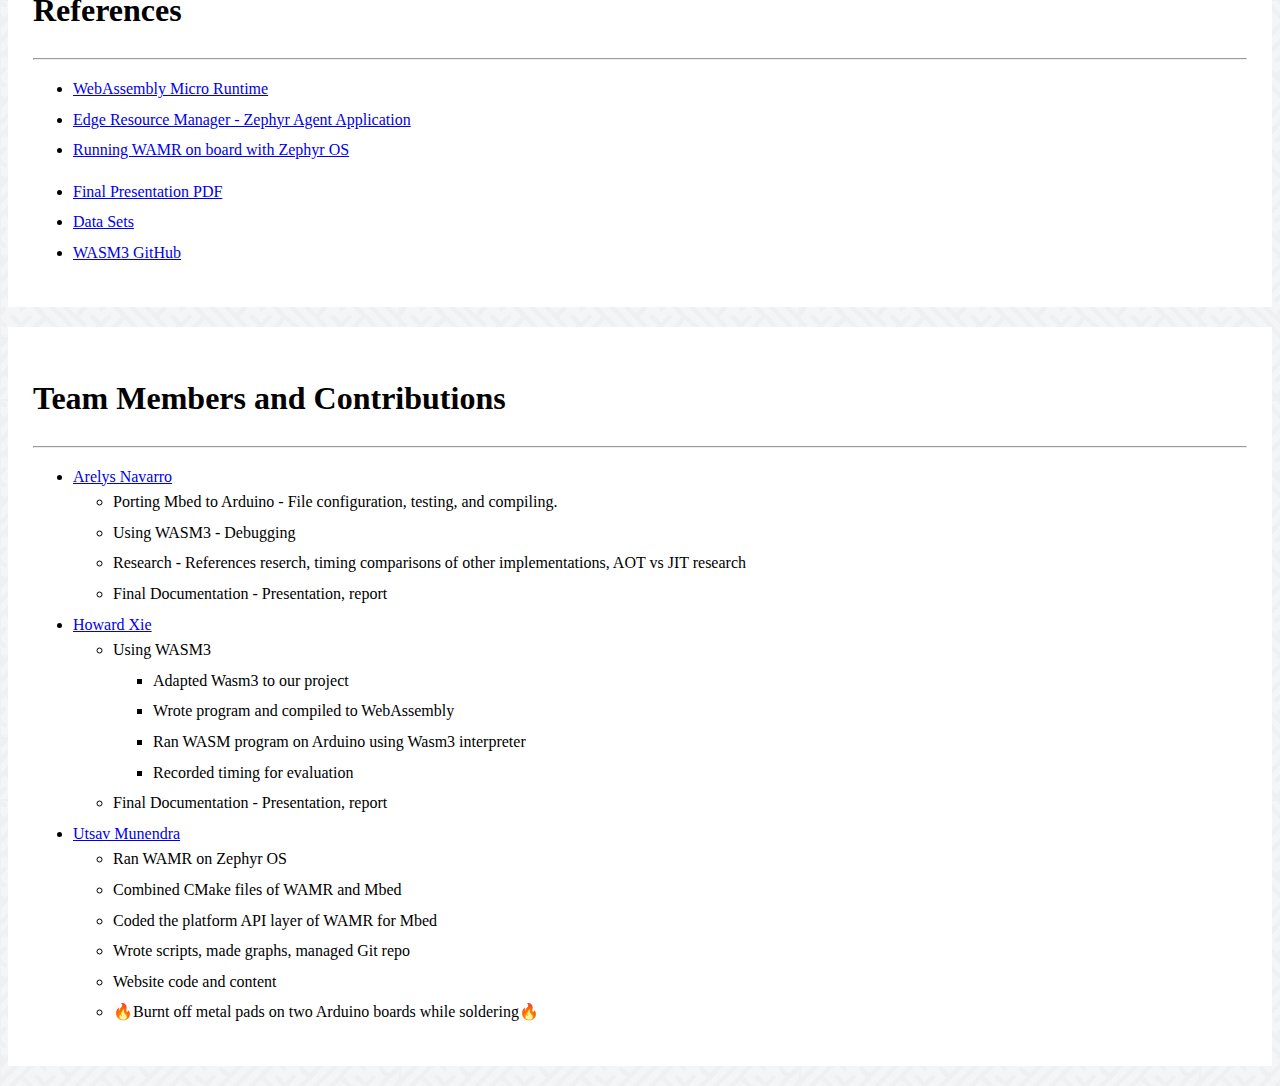
==== commit 2373f9eb: "Made wording more positive" ====
--- a/docs/index.html
+++ b/docs/index.html
@@ -166,11 +166,11 @@
         </div>
 
         <div class="card">
-            <h1>Strenths and Further Improvements</h1>
-            <hr />
-
-            <p>
-                Strengths:
+            <h1>Strenths and Possible Improvements</h1>
+            <hr />
+
+            <p>
+                <b>Strengths</b>:
             </p>
             <ul>
                 <li>WAMR now runs on <a href="https://github.com/utsavm9/mbed-cmake/tree/master/mbed-src/targets">all
@@ -179,7 +179,7 @@
             </ul>
 
             <p>
-                Further Improvements:
+                <b>Possible Improvements</b>:
             </p>
             <ul>
                 <li>We identified how to attach a J-Link debugger to our Arduino Nano 33 board and figured out at what
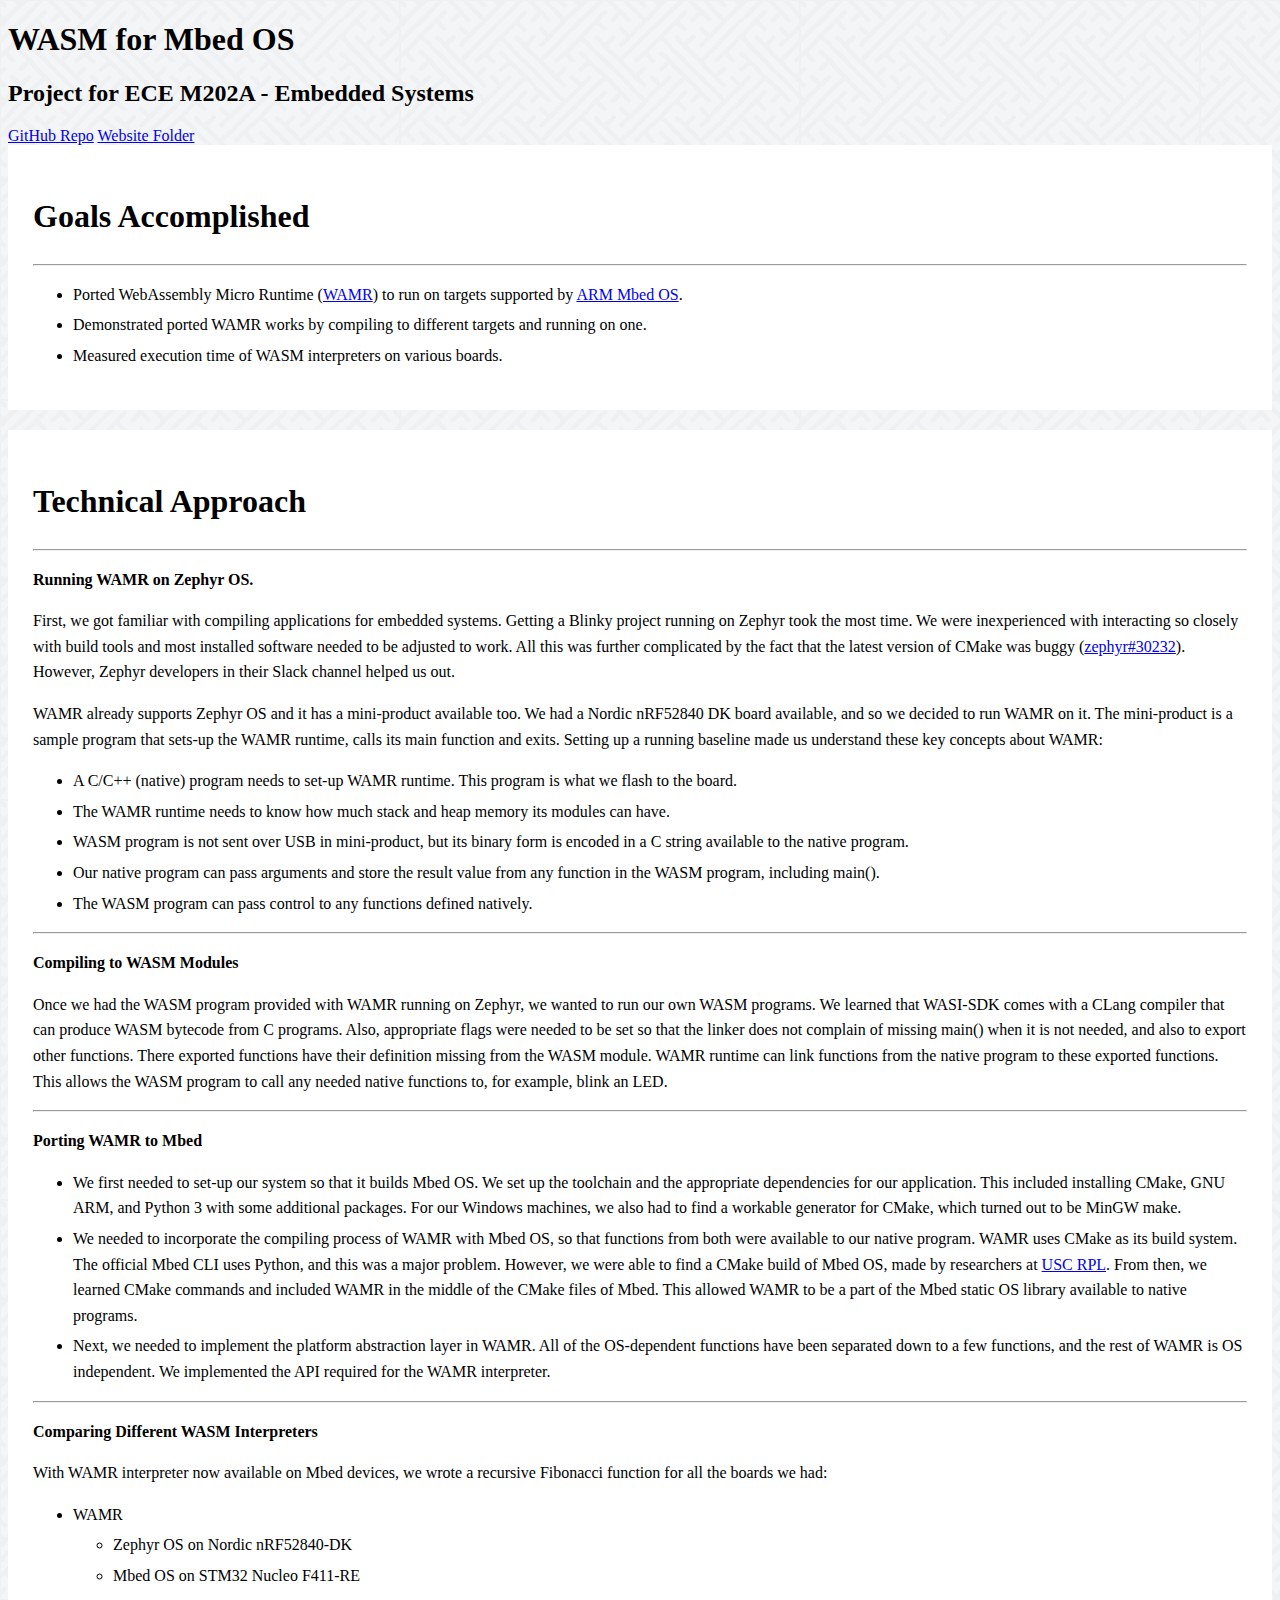
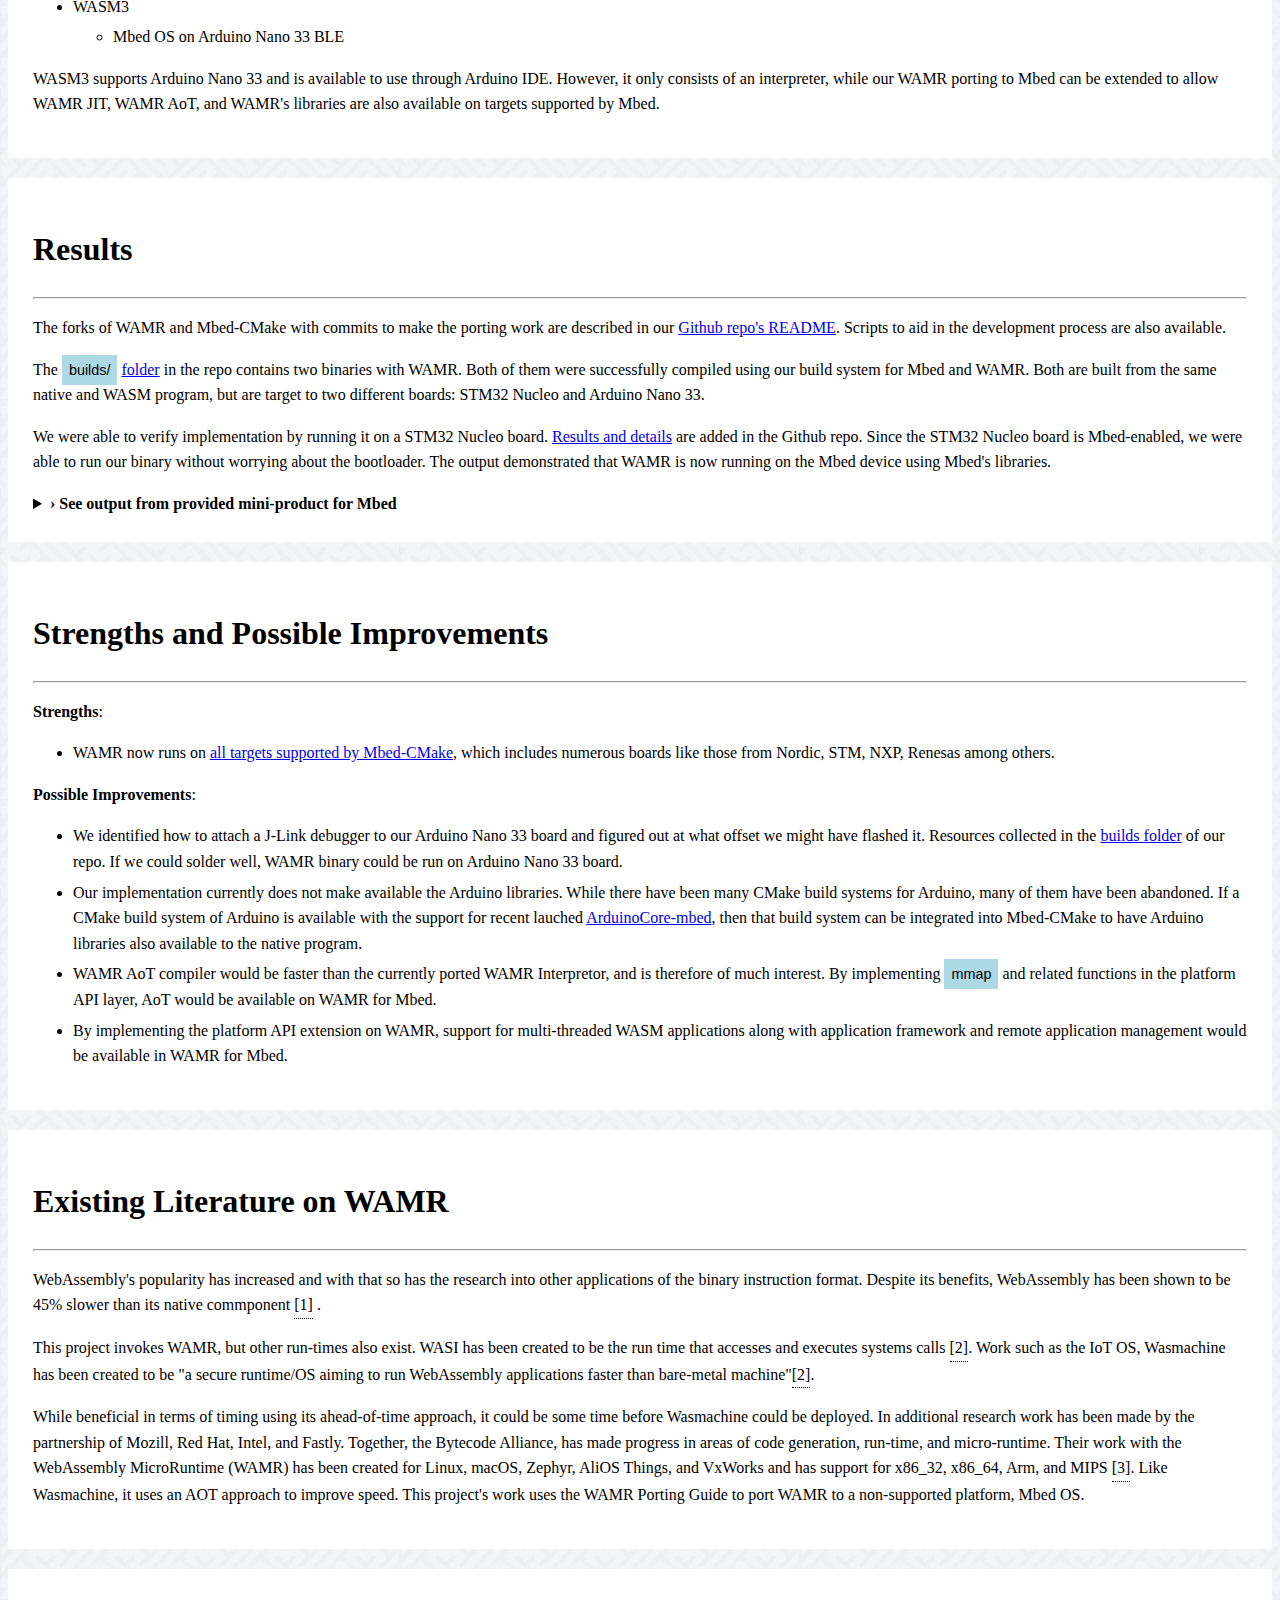
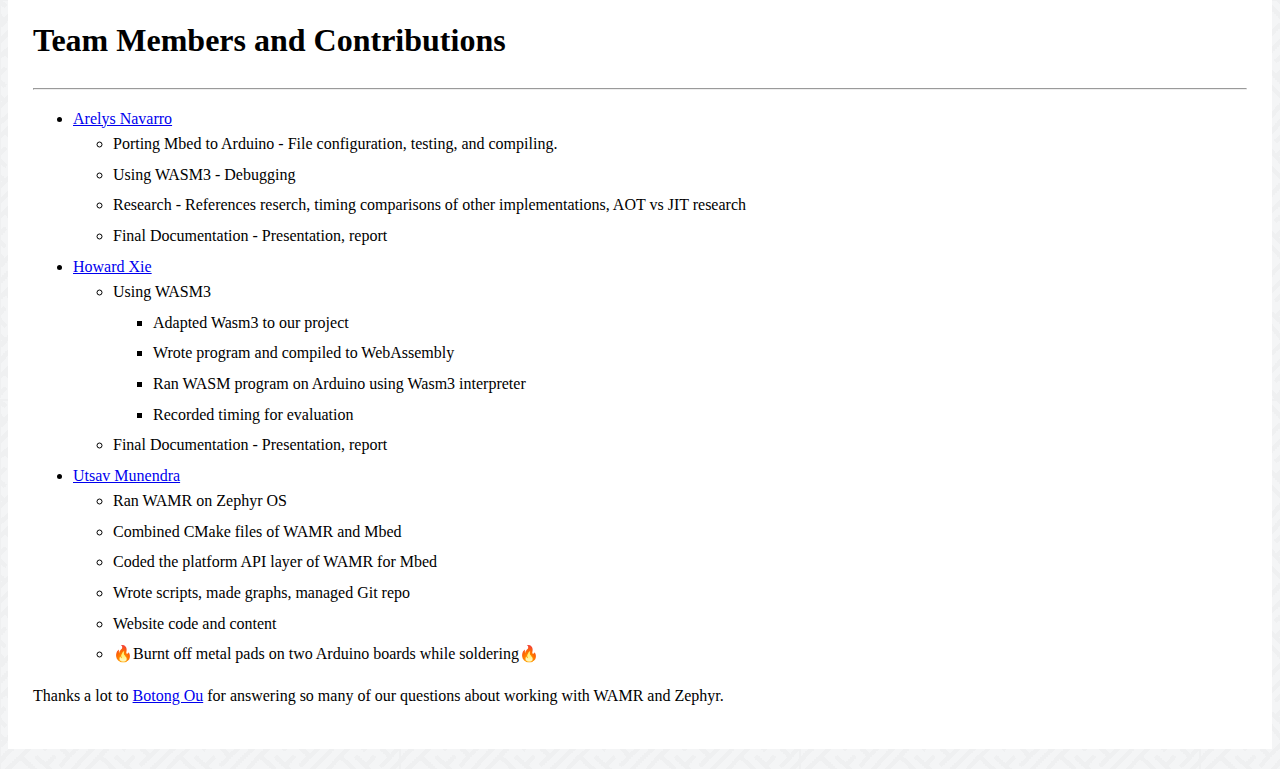
==== commit 37963517: "Formatted notes and finished website" ====
--- a/docs/index.html
+++ b/docs/index.html
@@ -47,27 +47,31 @@
             <p><strong>Running WAMR on Zephyr OS.</strong></p>
 
             <p>
-                First, we got familiar with building projects for embedded systems. Getting a Blinky project running on
-                Zephyr took the most time in this project. We were inexperienced
+                First, we got familiar with compiling applications for embedded systems. Getting a Blinky project
+                running on
+                Zephyr took the most time. We were inexperienced
                 with interacting so closely with build tools and most installed software needed to be adjusted to
-                actually work. All this was further complicated by the fact
+                work. All this was further complicated by the fact
                 that the latest version of CMake was buggy (<a
                     href="https://github.com/zephyrproject-rtos/zephyr/issues/30232">zephyr#30232</a>). However, Zephyr
                 developers in their Slack channel helped us out.
             </p>
 
-            <p>WAMR already supports Zephyr OS and it has a mini-product avaiable too. We had a Nordic nRF52840 DK board
+            <p>WAMR already supports Zephyr OS and it has a mini-product available too. We had a Nordic nRF52840 DK
+                board
                 available, and so we decided to run WAMR on it. The mini-product is a sample
-                program which sets-up the WAMR runtime, calls its main function and exited. Setting up a running
+                program that sets-up the WAMR runtime, calls its main function and exits. Setting up a running
                 baseline made us understand these key concepts about WAMR: </p>
 
             <ul>
                 <li>A C/C++ (native) program needs to set-up WAMR runtime. This program is what we flash to the board.
                 </li>
-                <li>The WAMR runtime needs to know how much stack and heap its modules can have. </li>
-                <li>WASM program is not sent over USB in mini-product, but its binary is encoded in a C string avaiable
+                <li>The WAMR runtime needs to know how much stack and heap memory its modules can have. </li>
+                <li>WASM program is not sent over USB in mini-product, but its binary form is encoded in a C string
+                    available
                     to the native program.</li>
-                <li>Our native program can pass arguments and store the result value from any function in WASM program,
+                <li>Our native program can pass arguments and store the result value from any function in the WASM
+                    program,
                     including main().</li>
                 <li>The WASM program can pass control to any functions defined natively.</li>
             </ul>
@@ -78,11 +82,12 @@
 
             <p>
                 Once we had the WASM program provided with WAMR running on Zephyr, we wanted to run our own WASM
-                programs. We learnt that WASI-SDK comes with a CLang compiler which can produce WASM bytecode from C
-                programs. Also, appropriate flags needed to be set so that the linker does not complain of missing
-                main() when it is not needed, and also to export other functions. There exported functions has their
-                definition missing from the WASM module. WAMR runtime can link functions from native program to these
-                exported functions. This allows the WASM program to call any needed native functions, for example to
+                programs. We learned that WASI-SDK comes with a CLang compiler that can produce WASM bytecode from C
+                programs. Also, appropriate flags were needed to be set so that the linker does not complain of missing
+                main() when it is not needed, and also to export other functions. There exported functions have their
+                definition missing from the WASM module. WAMR runtime can link functions from the native program to
+                these
+                exported functions. This allows the WASM program to call any needed native functions to, for example,
                 blink an LED.
             </p>
 
@@ -93,28 +98,33 @@
             <ul>
                 <li>We first needed to set-up our system so that it builds Mbed OS. We set up the toolchain and the
                     appropriate dependencies for our application. This included installing CMake, GNU ARM, and Python 3
-                    with some additional packages. For our Windows machines we also had to find a workable generator for
+                    with some additional packages. For our Windows machines, we also had to find a workable generator
+                    for
                     CMake, which turned out to be MinGW make. </li>
 
-                <li>We needed to incorporate together the compiling process of Mbed OS and WAMR, so that functions from
+                <li>We needed to incorporate the compiling process of WAMR with Mbed OS, so that functions from
                     both were available to our native program. WAMR uses CMake as its build system. The official Mbed
                     CLI uses Python, and this was a major problem. However, we were able to find a CMake build of Mbed
-                    OS, made by researchers at USC RPL. From then, we learnt CMake commands and included WAMR in the
-                    middle of the CMake files of Mbed. This allowed WAMR to be a part of Mbed static OS library avaiable
+                    OS, made by researchers at <a
+                        href="https://forums.mbed.com/t/mbed-cli-alternative-mbed-cmake/9357">USC RPL</a>. From then, we
+                    learned CMake commands and included WAMR in the
+                    middle of the CMake files of Mbed. This allowed WAMR to be a part of the Mbed static OS library
+                    available
                     to native programs.</li>
 
-                <li>Next, we needed to implement platform abstraction layer in WAMR. All of the OS dependent functions
-                    have been seperated down to a few functions, and the rest of WAMR is OS independent. We implemented
-                    the API required for WAMR interpretor.</li>
-            </ul>
-
-            <hr />
-
-            <p><strong>Comparing Different WASM Interpretors</strong></p>
-
-            <p>
-                With WAMR interpretor now avaiable on Mbed devices, we wrote a recursive Fibonacci
-                function on all the boards we had:
+                <li>Next, we needed to implement the platform abstraction layer in WAMR. All of the OS-dependent
+                    functions
+                    have been separated down to a few functions, and the rest of WAMR is OS independent. We implemented
+                    the API required for the WAMR interpreter.</li>
+            </ul>
+
+            <hr />
+
+            <p><strong>Comparing Different WASM Interpreters</strong></p>
+
+            <p>
+                With WAMR interpreter now available on Mbed devices, we wrote a recursive Fibonacci
+                function for all the boards we had:
             </p>
             <ul>
                 <li>WAMR</li>
@@ -131,9 +141,9 @@
             </ul>
 
             <p>
-                WASM3 supports Arduino Nano 33 and is avaiable to use though Arduino IDE. However, it only consists of
-                an interpretor, while our WAMR porting to Mbed can be extended to allow WAMR JIT, WAMR AoT and its
-                libraries avaiable on targets supported by Mbed.
+                WASM3 supports Arduino Nano 33 and is available to use through Arduino IDE. However, it only consists of
+                an interpreter, while our WAMR porting to Mbed can be extended to allow WAMR JIT, WAMR AoT, and WAMR's
+                libraries are also available on targets supported by Mbed.
             </p>
 
         </div>
@@ -144,29 +154,41 @@
 
             <p>The forks of WAMR and Mbed-CMake with commits to make the porting work are described in our <a
                     href="https://github.com/utsavm9/wasm-for-arduino-mbed">Github repo's README</a>. Scripts to aid in
-                the development process are also avaiable.</p>
+                the development process are also available.</p>
 
             <p>
                 The <kbd>builds/</kbd> <a
                     href="https://github.com/utsavm9/wasm-for-arduino-mbed/tree/main/builds">folder</a> in the repo
                 contains two binaries with WAMR. Both of them were successfully compiled using
-                our build system for Mbed and WAMR. Both of then are built from the same native and WASM program, but
+                our build system for Mbed and WAMR. Both are built from the same native and WASM program, but
                 are target to two different boards: STM32 Nucleo and Arduino Nano 33.
             </p>
 
             <p>
-                We were able to verify implementation by running it on STM32 Nucleo board. <a
+                We were able to verify implementation by running it on a STM32 Nucleo board. <a
                     href="https://github.com/utsavm9/wasm-for-arduino-mbed/tree/main/builds">Results and details</a> are
-                added in the Github repo. Since STM32 Nucleo board is Mbed-enabled, we were able to run our binary
-                without worrying about the bootloader. The output demonstrated that WAMR is now running on Mbed device
+                added in the Github repo. Since the STM32 Nucleo board is Mbed-enabled, we were able to run our binary
+                without worrying about the bootloader. The output demonstrated that WAMR is now running on the Mbed
+                device
                 using Mbed's libraries.
             </p>
 
-
-        </div>
-
-        <div class="card">
-            <h1>Strenths and Possible Improvements</h1>
+            <details>
+                <summary> <b>› See output from provided mini-product for Mbed</b></summary>
+                <p><a
+                        href="https://github.com/utsavm9/wasm-for-arduino-mbed/blob/main/measurements/stm32_mbed_wamr.cpp">stm32_mbed_wamr.cpp</a>
+                    set up WAMR to run WASM module of <a
+                        href="https://github.com/utsavm9/wasm-for-arduino-mbed/blob/main/measurements/fib_timed.c">fib_timed.c</a>
+                    on a STM32F411 Nucleo board.
+                </p>
+                <img src="https://raw.githubusercontent.com/utsavm9/wasm-for-arduino-mbed/main/docs/output.png" />
+            </details>
+
+
+        </div>
+
+        <div class="card">
+            <h1>Strengths and Possible Improvements</h1>
             <hr />
 
             <p>
@@ -174,7 +196,7 @@
             </p>
             <ul>
                 <li>WAMR now runs on <a href="https://github.com/utsavm9/mbed-cmake/tree/master/mbed-src/targets">all
-                        targets supported by Mbed-CMake</a>, which include numerous boards including those from
+                        targets supported by Mbed-CMake</a>, which includes numerous boards like those from
                     Nordic, STM, NXP, Renesas among others.</li>
             </ul>
 
@@ -187,85 +209,64 @@
                         href="https://github.com/utsavm9/wasm-for-arduino-mbed/tree/main/builds">builds folder</a> of
                     our repo. If we could solder well, WAMR binary could be run on Arduino Nano 33 board.
                 </li>
-                <li>Our implementation currently does not make avaiable the Arduino libraries. While there have been
-                    many CMake build systems for Arduino, many of them have been abandoned. If a CMake built system of
-                    Arduino is avaiable with the support for recent lauched<a
+                <li>Our implementation currently does not make available the Arduino libraries. While there have been
+                    many CMake build systems for Arduino, many of them have been abandoned. If a CMake build system of
+                    Arduino is available with the support for recent lauched <a
                         href="https://github.com/arduino/ArduinoCore-mbed">ArduinoCore-mbed</a>, then that build system
-                    can be integrated into Mbed-CMake to have Arduino libraries also avaiable to the native program.
+                    can be integrated into Mbed-CMake to have Arduino libraries also available to the native program.
                 </li>
                 <li>WAMR AoT compiler would be faster than the currently ported WAMR Interpretor, and is therefore of
                     much interest. By implementing <kbd>mmap</kbd> and related functions in the platform API layer, AoT
-                    would be avaiable on WAMR for Mbed.</li>
-                <li>By implementing the platform API extension available on WAMR, support for multi-threaded WASM
-                    applications along with applicatoin framework and remote application management would be avaiable in
+                    would be available on WAMR for Mbed.</li>
+                <li>By implementing the platform API extension on WAMR, support for multi-threaded WASM
+                    applications along with application framework and remote application management would be available
+                    in
                     WAMR for Mbed.</li>
             </ul>
         </div>
 
         <div class="card">
-            <h1>Relevant Work and Resources</h1>
+            <h1>Existing Literature on WAMR</h1>
             <hr />
             <p>
                 WebAssembly's popularity has increased and with that so has the research into other applications of the
                 binary instruction format. Despite its benefits, WebAssembly has been shown to be 45% slower than its
                 native commponent
-                [1].</p>
+                <span class="tooltip"
+                    title='"A. Jangda, B. Powers, E. D. Berger and A. Guha, " Not so fast: Analyzing the performance of webassembly vs. native code", 2019 {USENIX} Annual Technical Conference ({USENIX}{ATC}19), pp. 107-120, 2019."'>
+                    [1]</span>
+                </span>.</p>
             <p>
 
                 This project invokes WAMR, but other run-times also exist. WASI has been created to be the run time
-                that accesses and executes systems calls [2]. Work such as the IoT OS, Wasmachine
+                that accesses and executes systems calls <span class="tooltip"
+                    title='E. Wen and G. Weber, "Wasmachine: Bring IoT up to Speed with A WebAssembly OS," 2020 IEEE International Conference on Pervasive Computing and Communications Workshops (PerCom Workshops), Austin, TX, USA, 2020, pp. 1-4, doi:10.1109/PerComWorkshops48775.2020.9156135.'>
+                    [2]
+                </span>. Work such as the IoT OS, Wasmachine
                 has been created to be "a secure runtime/OS aiming to run WebAssembly applications faster than
-                bare-metal machine"[2].
-            </p>
-            <p>
-                While benenficial in terms of timing using its ahead-of-time approach, it could
+                bare-metal machine"<span class="tooltip"
+                    title='E. Wen and G. Weber, "Wasmachine: Bring IoT up to Speed with A WebAssembly OS," 2020 IEEE International Conference on Pervasive Computing and Communications Workshops (PerCom Workshops), Austin, TX, USA, 2020, pp. 1-4, doi:10.1109/PerComWorkshops48775.2020.9156135.'>
+                    [2]
+                </span>.
+            </p>
+            <p>
+                While beneficial in terms of timing using its ahead-of-time approach, it could
                 be some
                 time before Wasmachine could be deployed. In additional research work has been made by the partnership
                 of Mozill, Red Hat, Intel, and Fastly. Together, the Bytecode Alliance, has made progress in areas of
                 code generation, run-time,
                 and micro-runtime. Their work with the WebAssembly MicroRuntime (WAMR) has been created for Linux,
-                macOS, Zephyr, AliOS Things, and VxWorks and has support for x86_32, x86_64, Arm, and MIPS [3]. Like
+                macOS, Zephyr, AliOS Things, and VxWorks and has support for x86_32, x86_64, Arm, and MIPS <span
+                    class="tooltip"
+                    title='Bytecode Alliance, 2019. [Online]. Available:https://bytecodealliance.org/. [Accessed: 01-Dec-2020].'>
+                    [3]
+                </span>. Like
                 Wasmachine, it uses an AOT approach
                 to improve speed. This project's work uses the WAMR Porting Guide to port WAMR to a non-supported
-                platform, Mbed OS. This work will compare the timing results and include documentation to support the
-                changes made for the this platform.
-            </p>
-
-        </div>
-
-        <div class="card">
-            <h1>References</h1>
-            <hr />
-            <ul>
-                <li>
-                    <a href="https://github.com/bytecodealliance/wasm-micro-runtime"> WebAssembly Micro Runtime </a>
-                </li>
-                <li>
-                    <a href="https://github.com/conix-center/edge-rm/tree/master/agent/zephyr/app">
-                        Edge Resource Manager - Zephyr Agent Application
-                    </a>
-                </li>
-                <li>
-                    <a href="https://github.com/bytecodealliance/wasm-micro-runtime/blob/main/doc/build_wamr.md#zephyr">
-                        Running WAMR on board with Zephyr OS
-                    </a>
-                </li>
-            </ul>
-            <ul>
-                <li>
-                    <a href="https://github.com/bytecodealliance/wasm-micro-runtime"> Final Presentation PDF </a>
-                </li>
-                <li>
-                    <a href="https://github.com/conix-center/edge-rm/tree/master/agent/zephyr/app">
-                        Data Sets
-                    </a>
-                </li>
-                <li>
-                    <a href="https://github.com/wasm3/wasm3-arduino"> WASM3 GitHub</a>
-                </li>
-            </ul>
-        </div>
-
+                platform, Mbed OS.
+            </p>
+
+        </div>
 
         <div class="card">
             <h1>Team Members and Contributions</h1>
@@ -307,6 +308,10 @@
                     </ul>
                 </li>
             </ul>
+
+            <p>
+                Thanks a lot to <a href="https://github.com/oubotong">Botong Ou</a> for answering so many of our questions about working with WAMR and Zephyr.
+            </p>
         </div>
 
 
--- a/docs/index.css
+++ b/docs/index.css
@@ -65,3 +65,29 @@
     margin: 0 0 5px 0;
 }
 
+/* Tooltip container */
+.tooltip {
+    position: relative;
+    display: inline-block;
+    border-bottom: 1px dotted black; /* If you want dots under the hoverable text */
+}
+
+/* Tooltip text */
+.tooltip .tooltiptext {
+    width: 500px;
+    top: 100%;
+
+    visibility: hidden;
+    background-color: rgba(0, 0, 0, 0.93);
+    color: #fff;
+    text-align: center;
+    padding: 5px 0;
+    border-radius: 6px;
+
+    position: absolute;
+    z-index: 1;
+}
+
+.tooltip:hover .tooltiptext {
+    visibility: visible;
+}
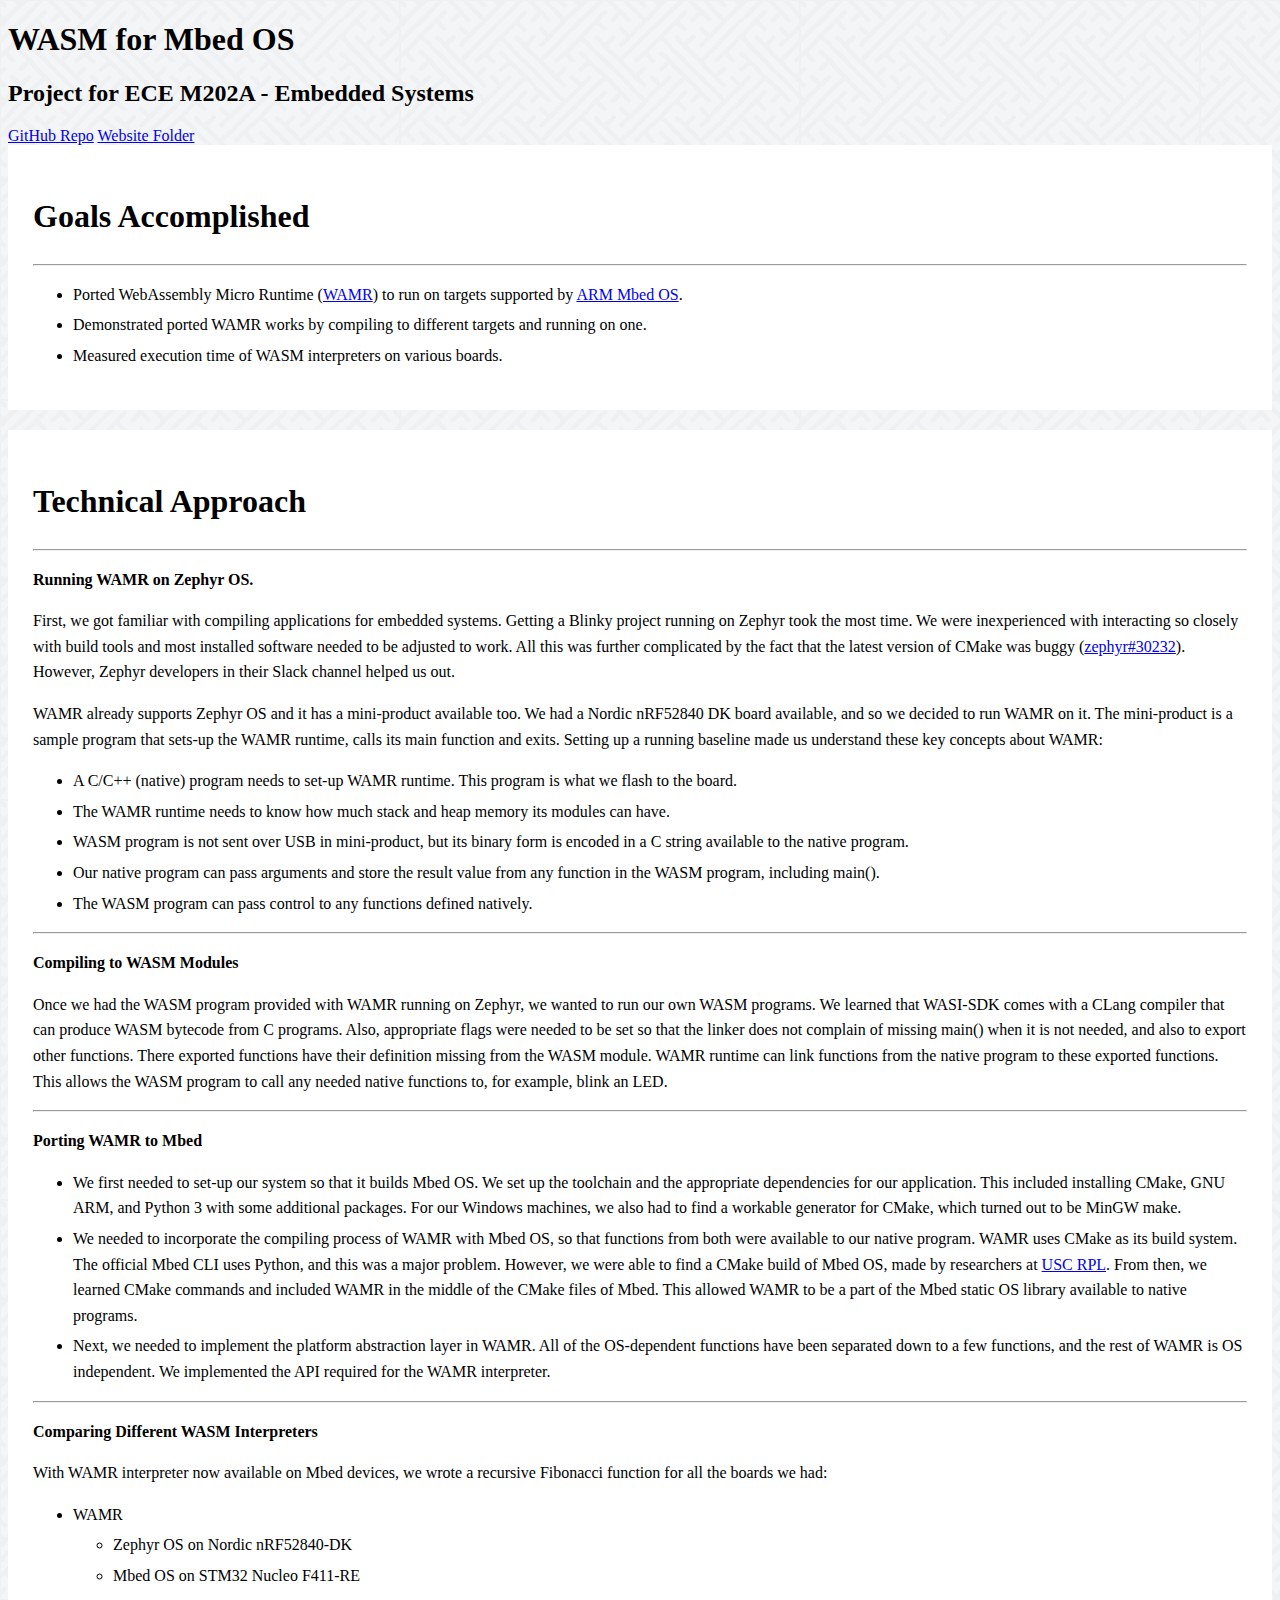
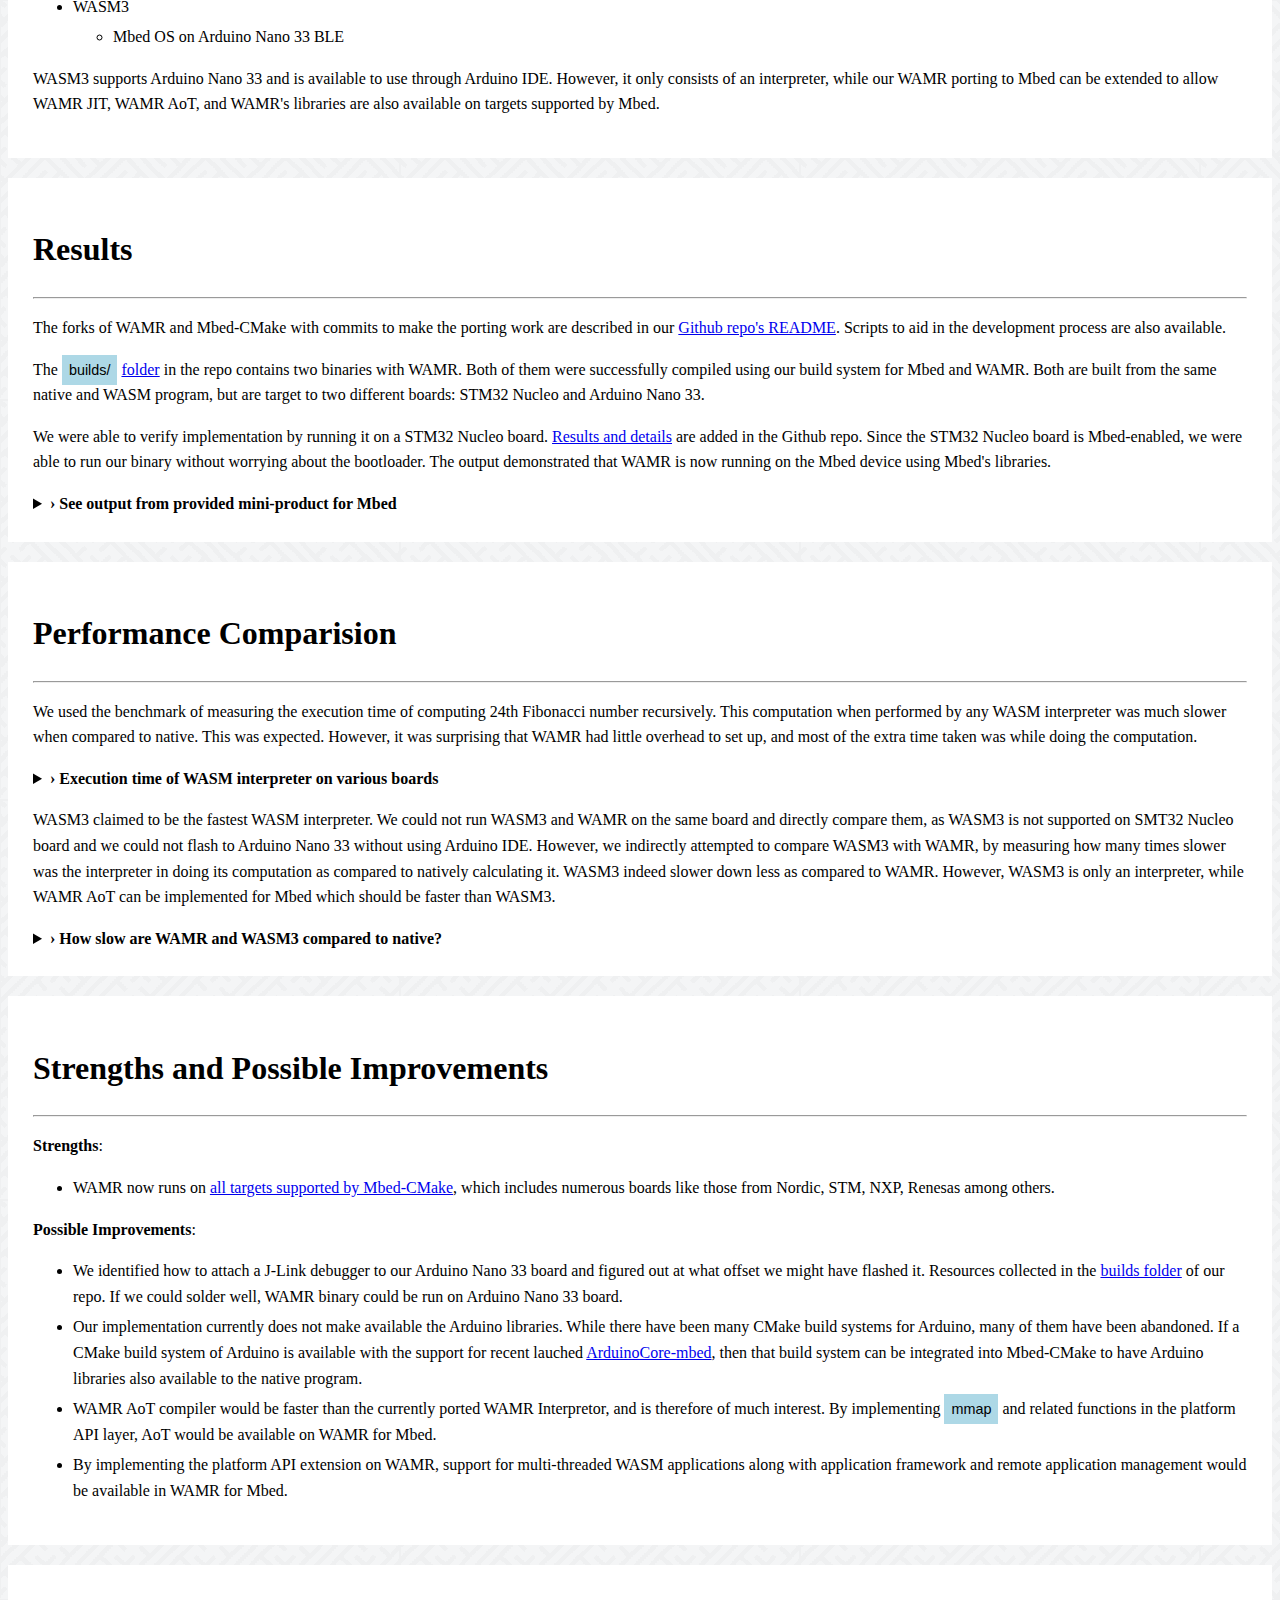
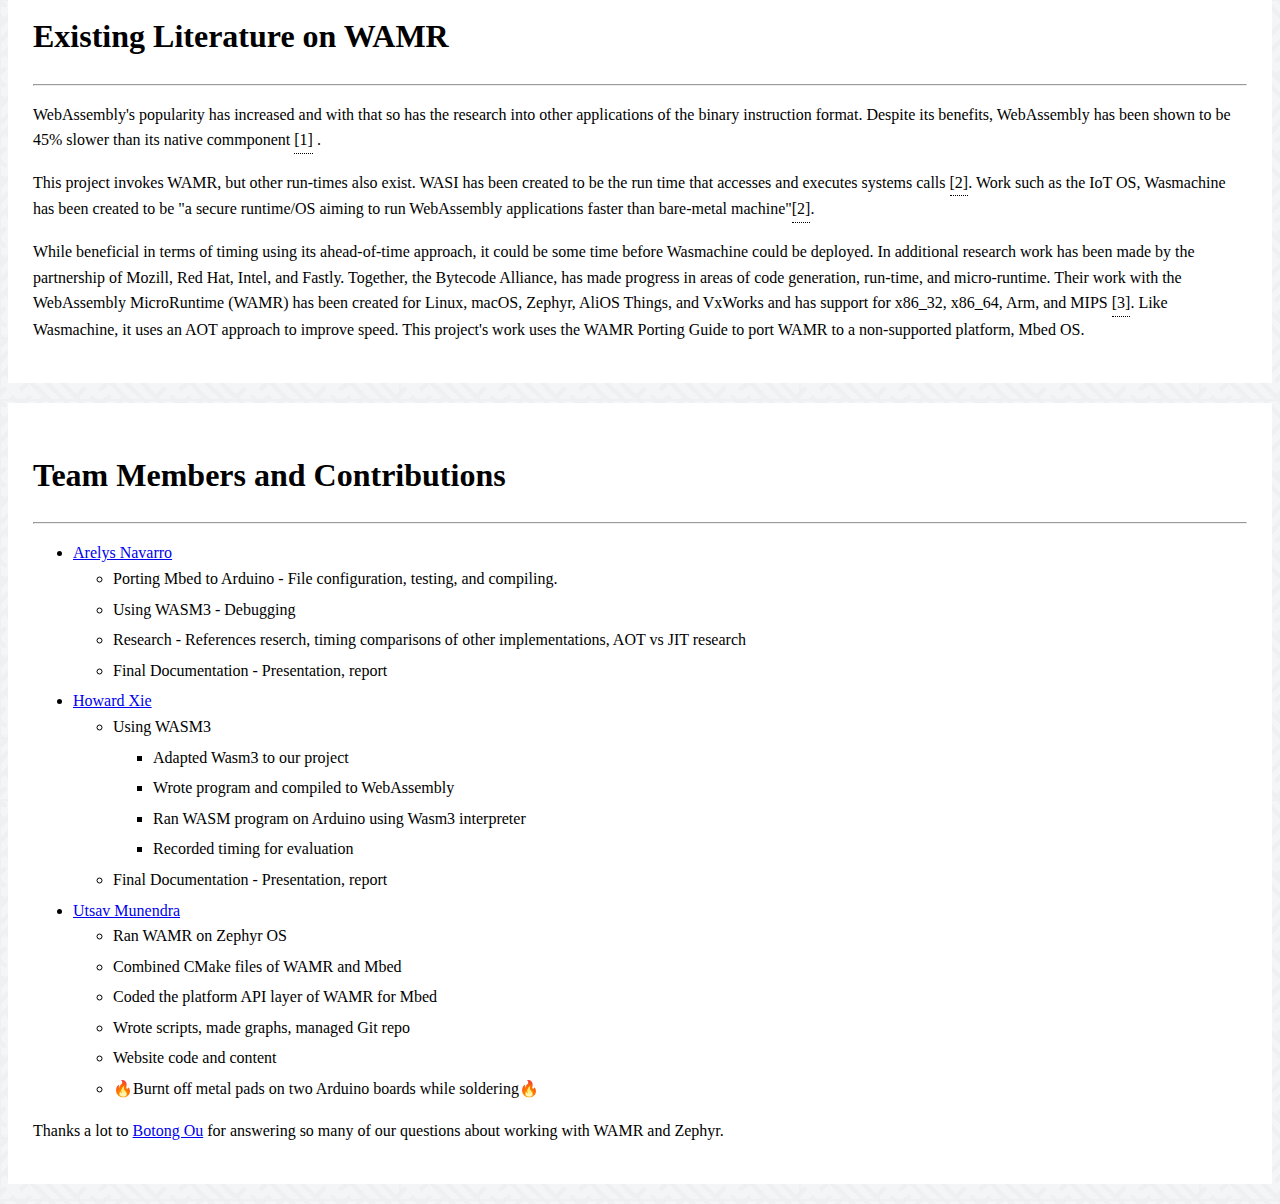
==== commit c877063c: "Added graphs to website" ====
--- a/docs/index.html
+++ b/docs/index.html
@@ -185,6 +185,37 @@
             </details>
 
 
+        </div>
+
+        <div class="card">
+            <h1>Performance Comparision</h1>
+            <hr />
+
+            <p>
+                We used the benchmark of measuring the execution time of computing 24th Fibonacci number recursively. This
+                computation when performed by any WASM interpreter was much slower when compared to native. This was
+                expected. However, it was surprising that WAMR had little overhead to set up, and most of the extra time
+                taken was while doing the computation.
+            </p>
+            <details>
+                <summary> <b>› Execution time of WASM interpreter on various boards</b></summary>
+                <img class="center"
+                    src="https://raw.githubusercontent.com/utsavm9/wasm-for-arduino-mbed/main/measurements/Graph-1.png" />
+            </details>
+
+            <p>
+                WASM3 claimed to be the fastest WASM interpreter. We could not run WASM3 and WAMR on the same board and
+                directly compare them, as WASM3 is not supported on SMT32 Nucleo board and we could not flash to Arduino
+                Nano 33 without using Arduino IDE. However, we indirectly attempted to compare WASM3 with WAMR, by
+                measuring how many times slower was the interpreter in doing its computation as compared to natively
+                calculating it. WASM3 indeed slower down less as compared to WAMR. However, WASM3 is only an
+                interpreter, while WAMR AoT can be implemented for Mbed which should be faster than WASM3.
+            </p>
+            <details>
+                <summary> <b>› How slow are WAMR and WASM3 compared to native?</b></summary>
+                <img class="center"
+                    src="https://raw.githubusercontent.com/utsavm9/wasm-for-arduino-mbed/main/measurements/Graph-2.png" />
+            </details>
         </div>
 
         <div class="card">
@@ -310,7 +341,8 @@
             </ul>
 
             <p>
-                Thanks a lot to <a href="https://github.com/oubotong">Botong Ou</a> for answering so many of our questions about working with WAMR and Zephyr.
+                Thanks a lot to <a href="https://github.com/oubotong">Botong Ou</a> for answering so many of our
+                questions about working with WAMR and Zephyr.
             </p>
         </div>
 
--- a/docs/index.css
+++ b/docs/index.css
@@ -91,3 +91,9 @@
 .tooltip:hover .tooltiptext {
     visibility: visible;
 }
+
+.center {
+    display: block;
+    margin-left: auto;
+    margin-right: auto;
+  }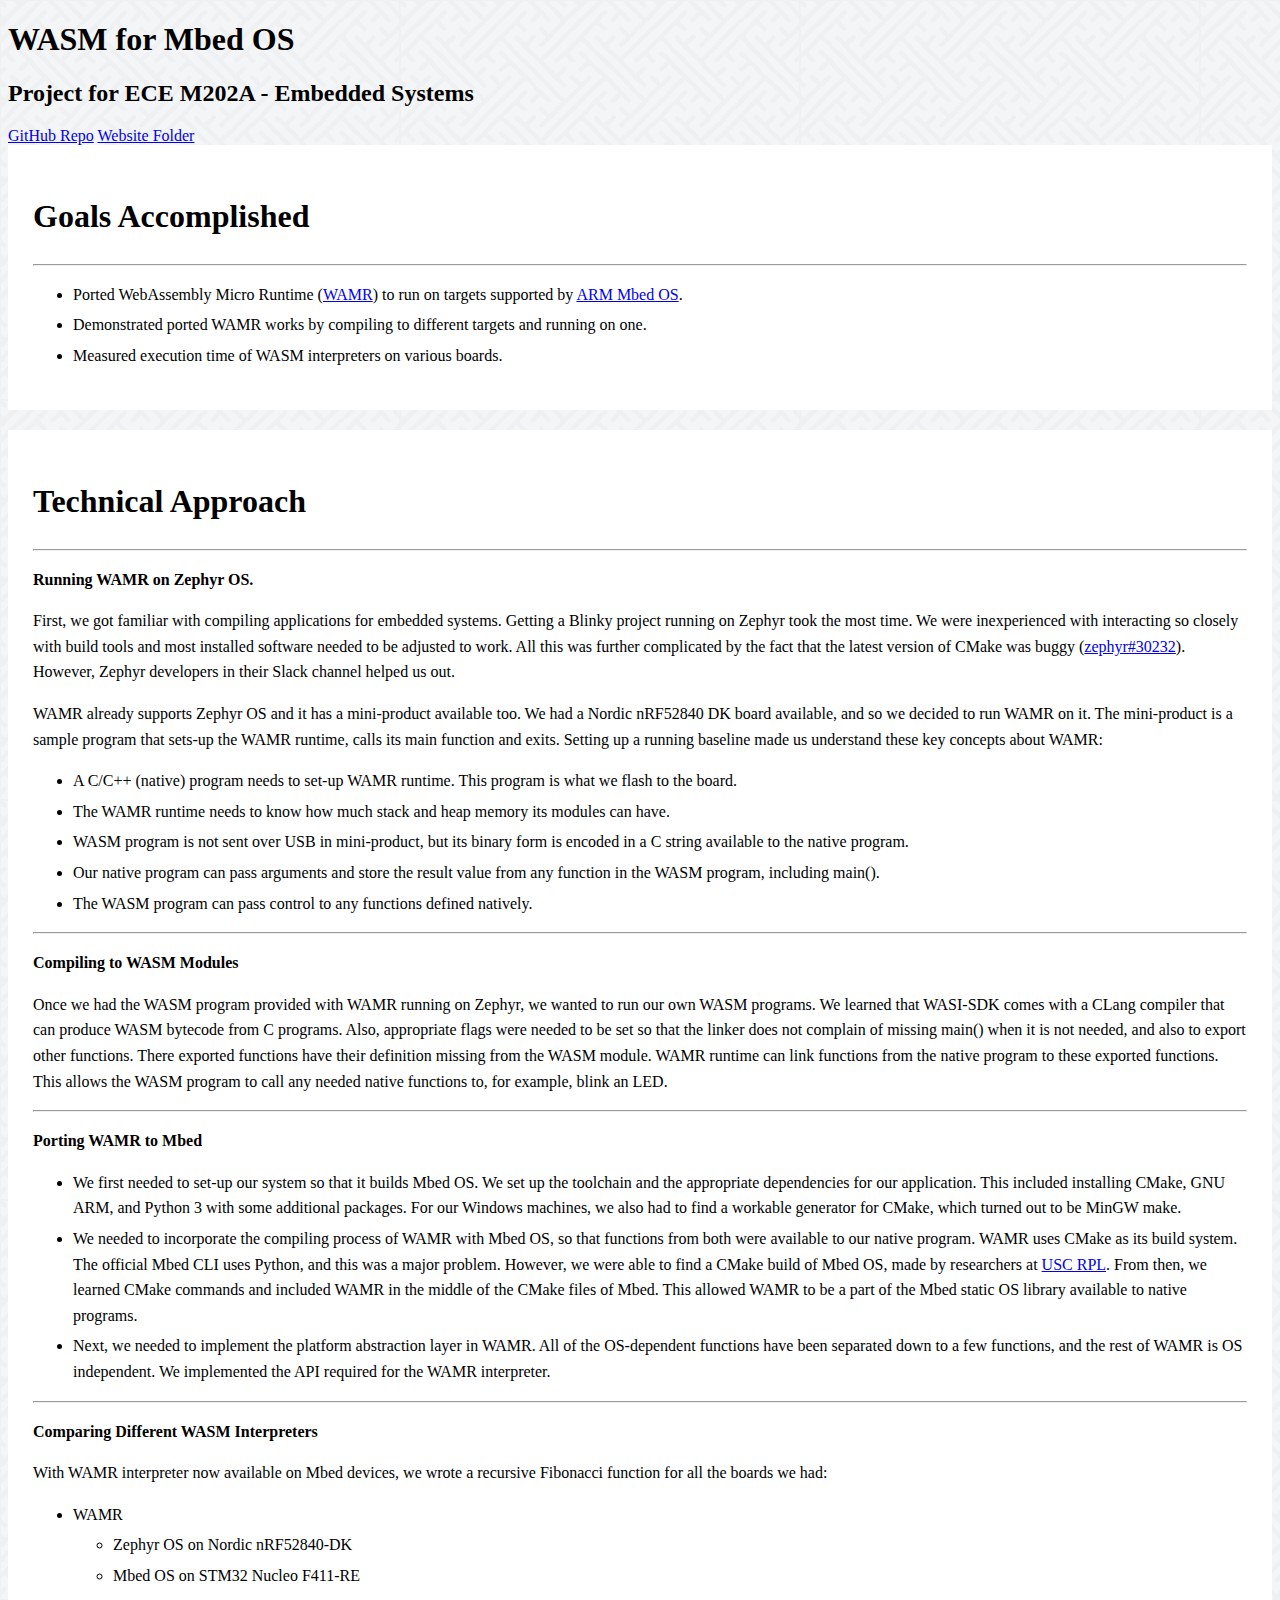
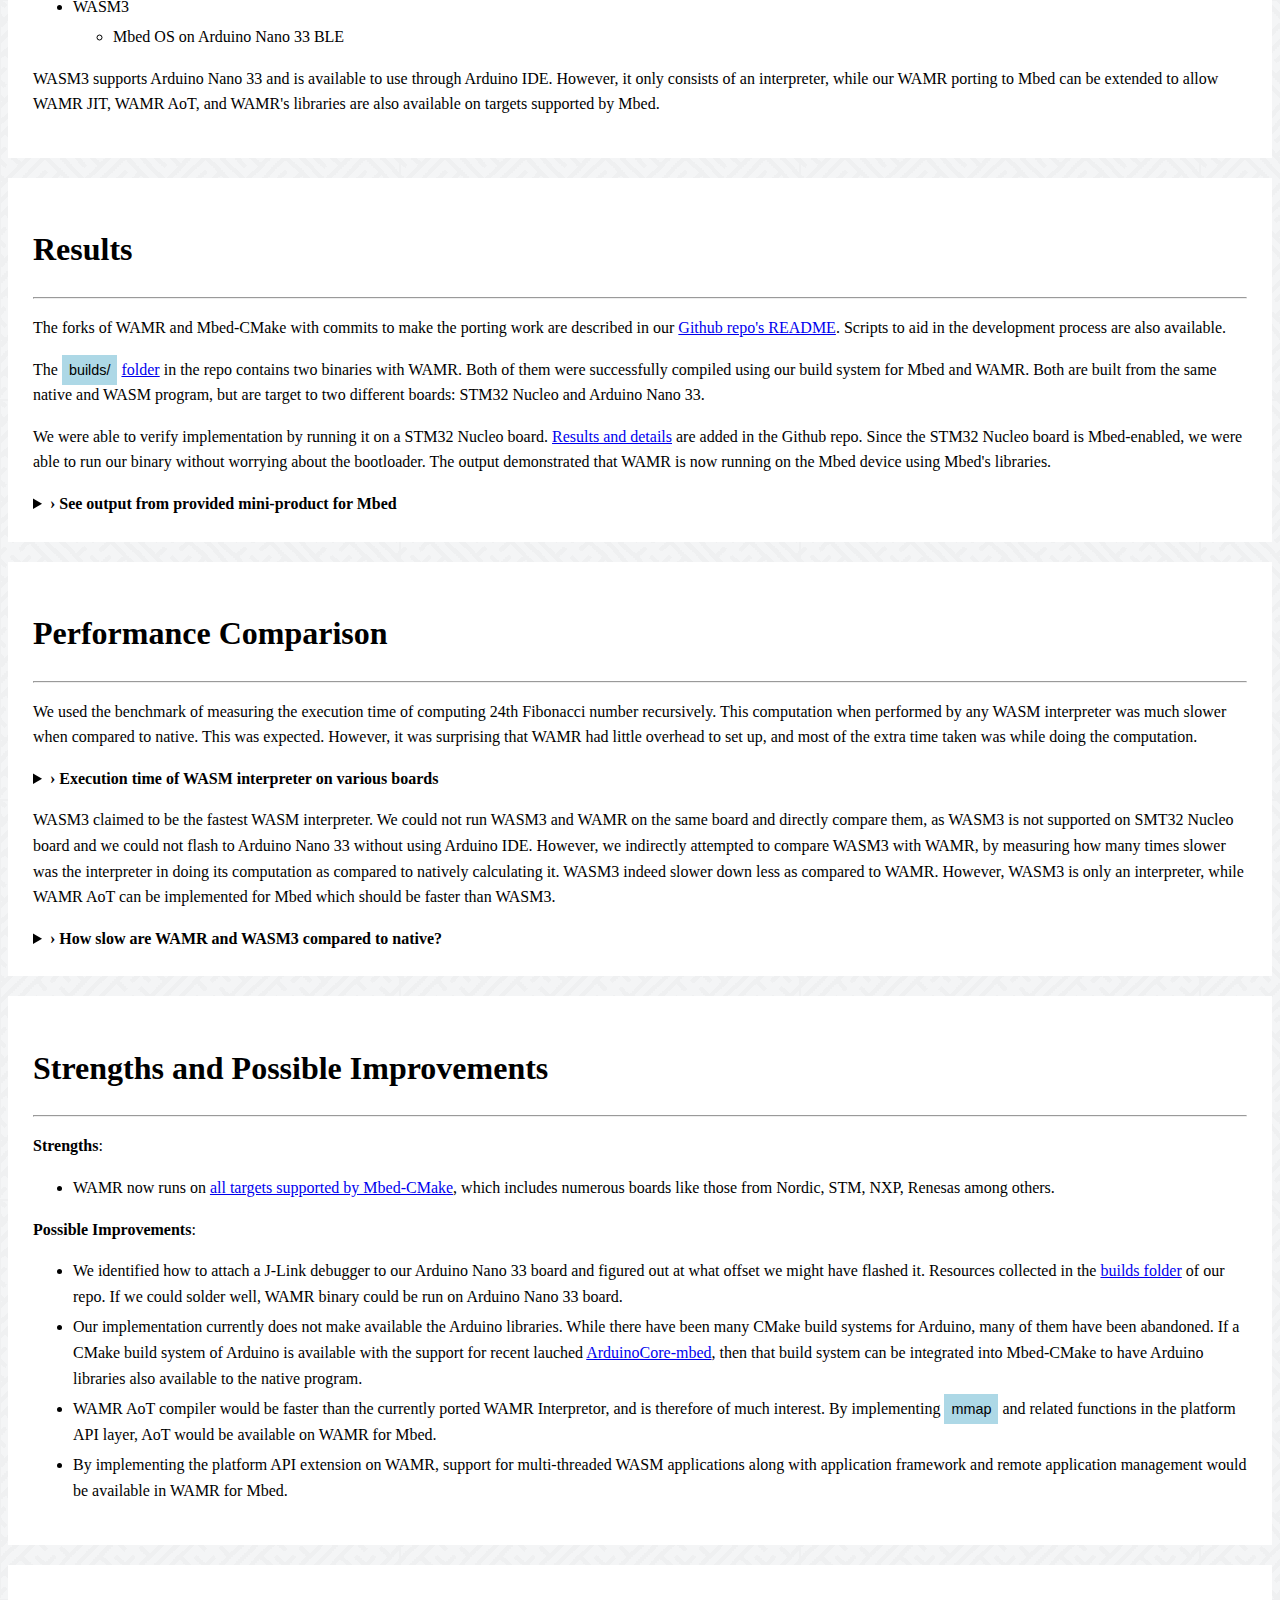
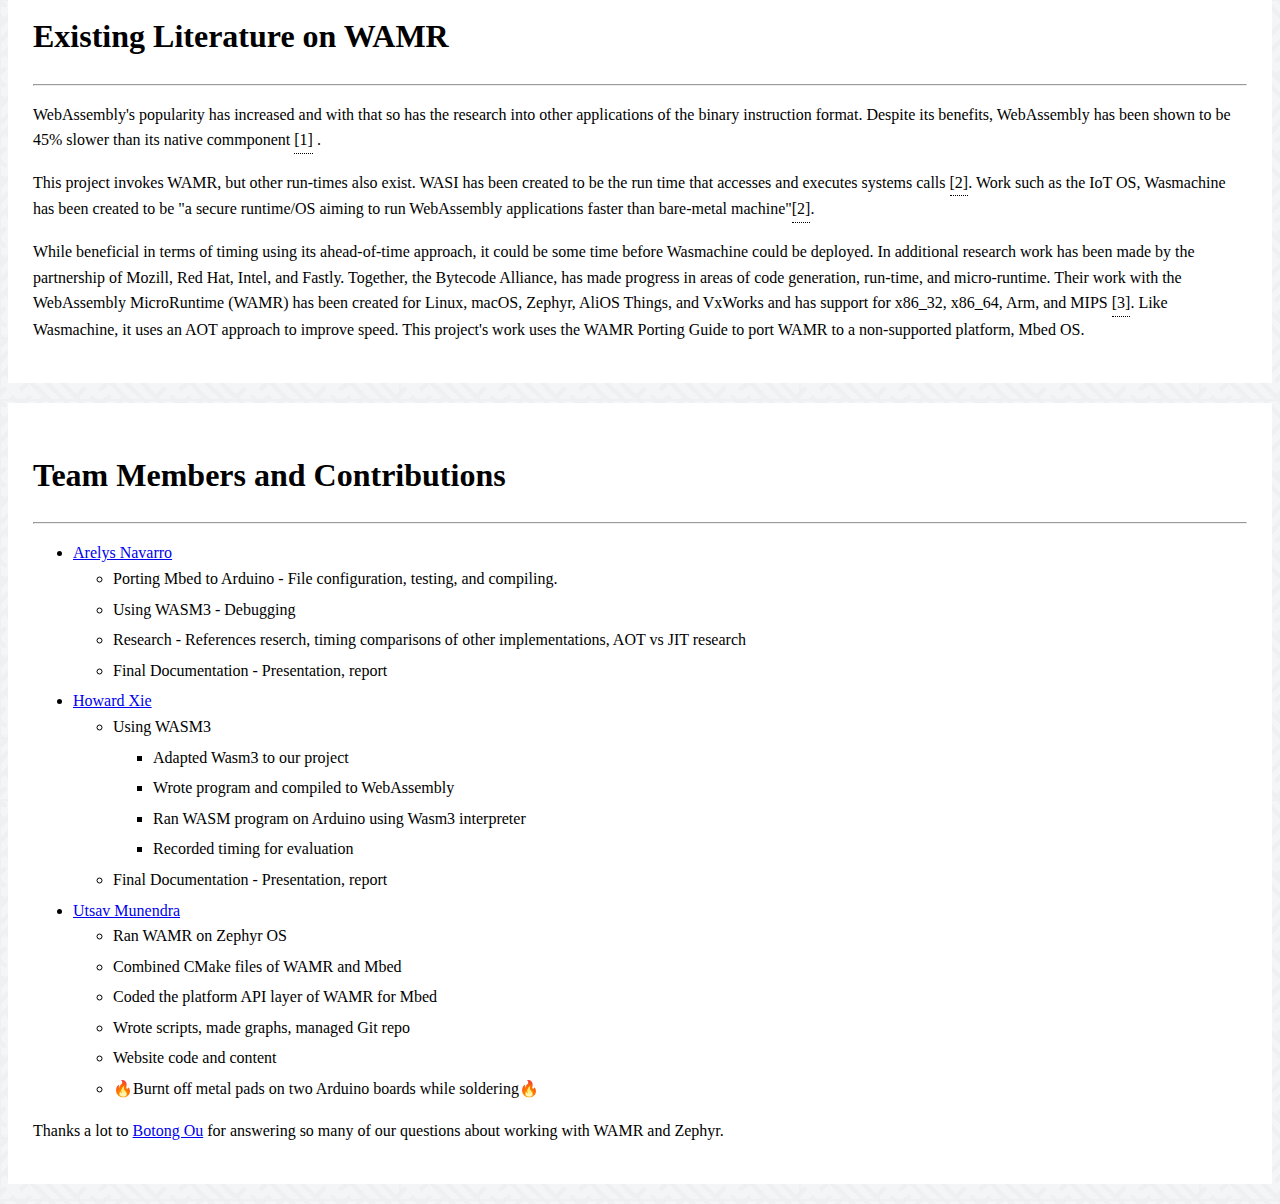
==== commit af1947d5: "Corrected spelling" ====
--- a/docs/index.html
+++ b/docs/index.html
@@ -188,7 +188,7 @@
         </div>
 
         <div class="card">
-            <h1>Performance Comparision</h1>
+            <h1>Performance Comparison</h1>
             <hr />
 
             <p>
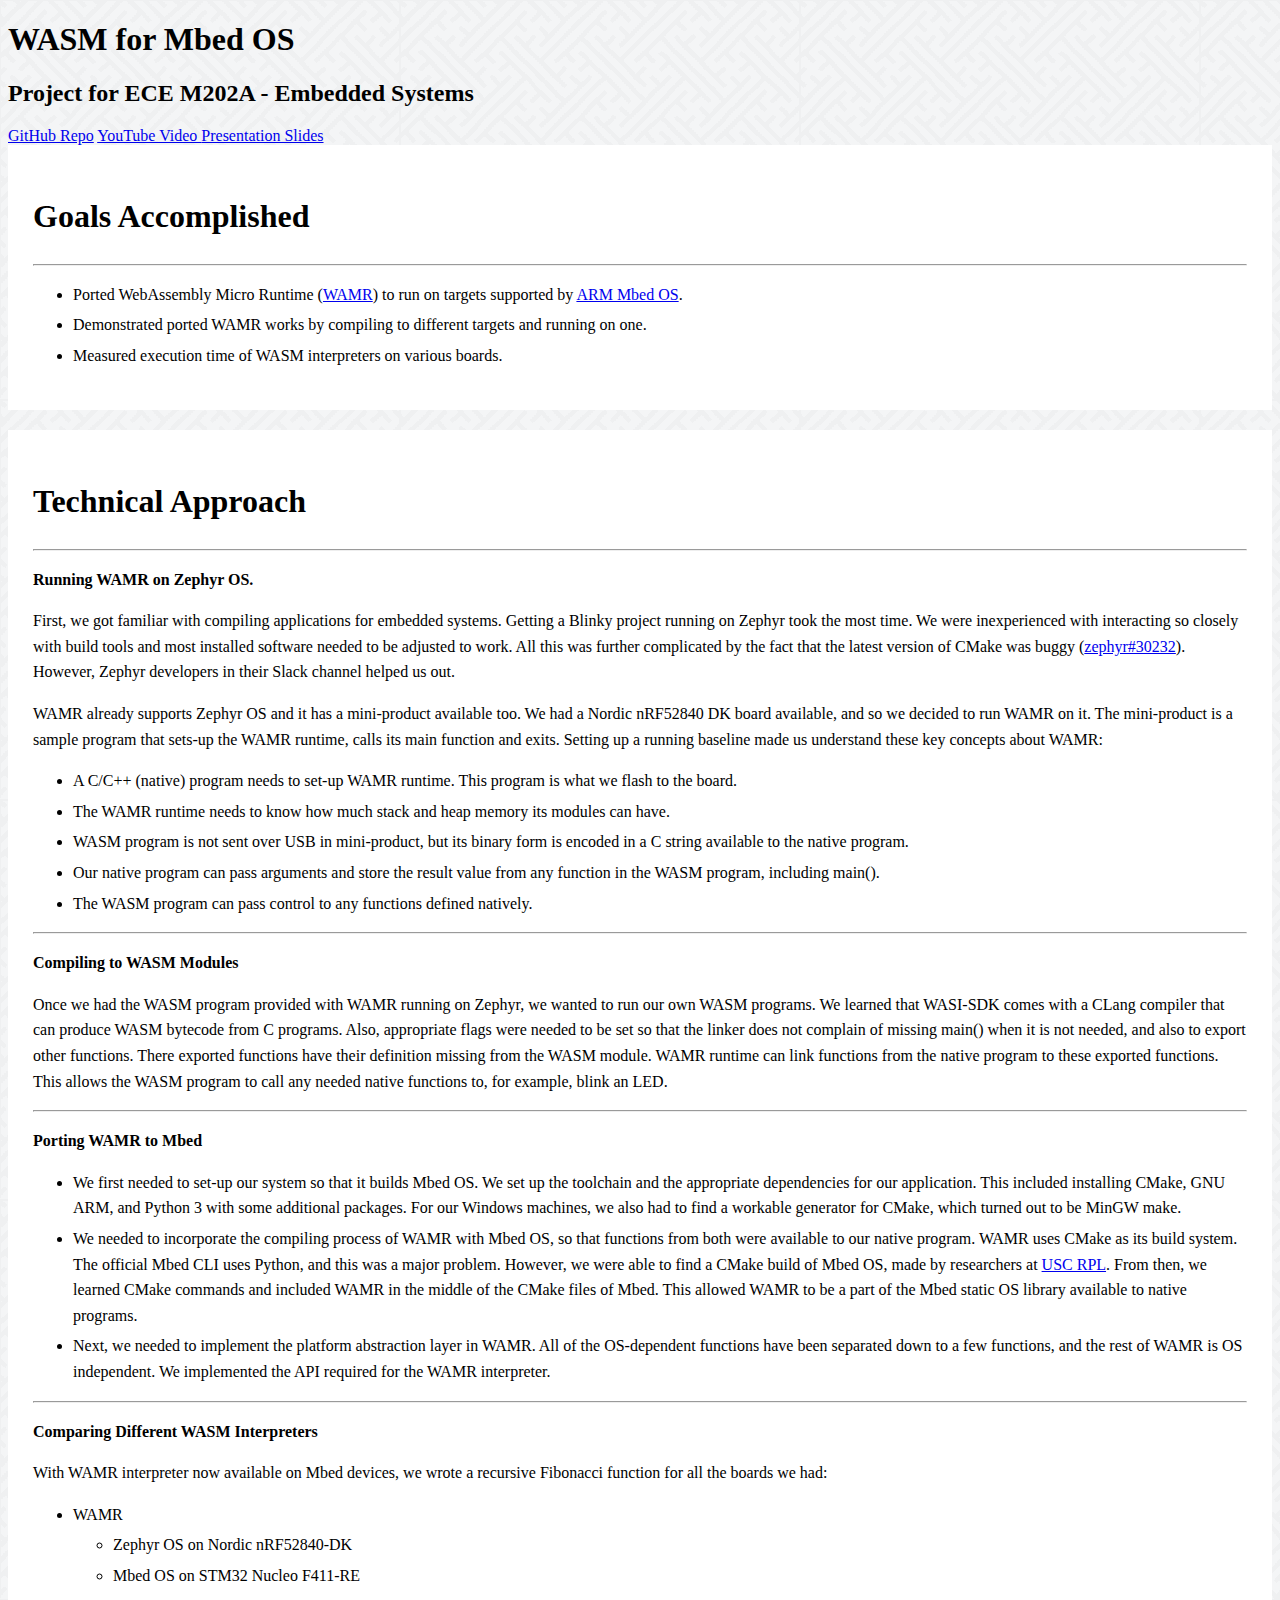
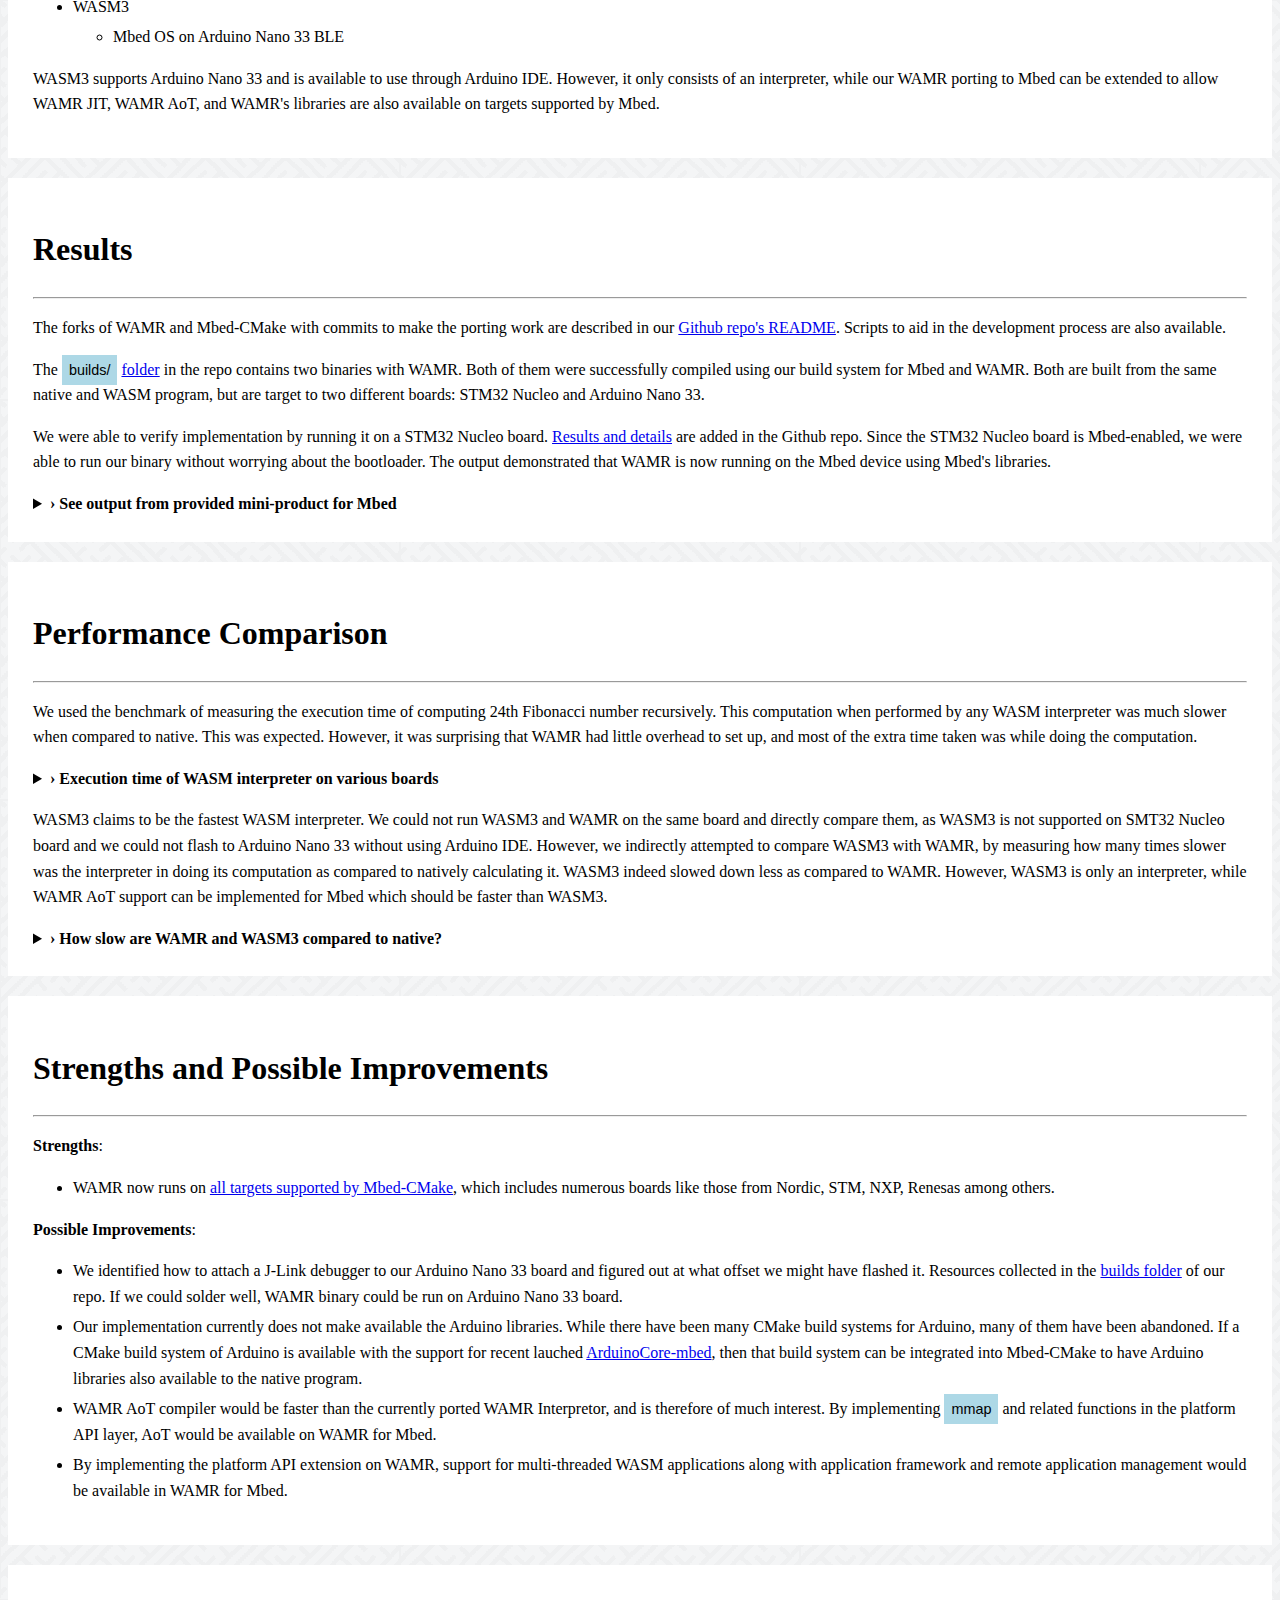
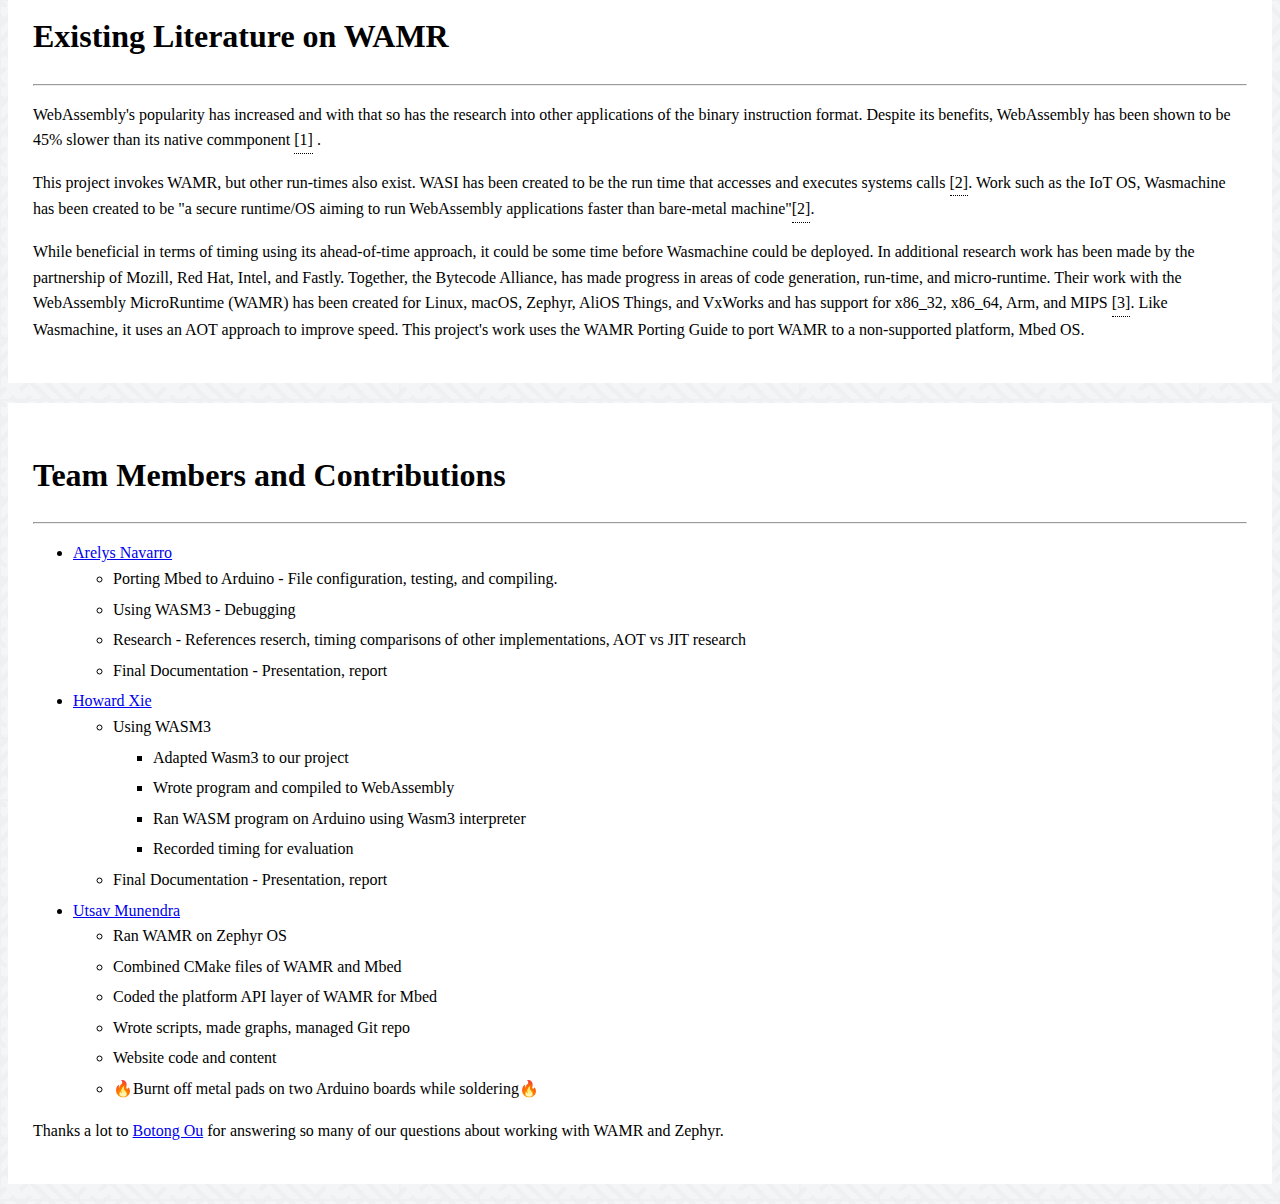
==== commit b5ae4513: "Added presentation and links to it" ====
--- a/docs/index.html
+++ b/docs/index.html
@@ -19,8 +19,11 @@
         <h2 class="project-tagline">Project for ECE M202A - Embedded Systems</h2>
 
         <a href="https://github.com/utsavm9/wasm-for-arduino-mbed" target="_blank" class="btn">GitHub Repo</a>
-        <a href="https://github.com/utsavm9/wasm-for-arduino-mbed/tree/main/docs" target="_blank" class="btn">
-            Website Folder
+        <a href="https://www.youtube.com/watch?v=bjR3j_gYnHU" target="_blank" class="btn">
+            YouTube Video
+        </a>
+        <a href="https://1drv.ms/p/s!Aq1Ton_JkMkQnEo-SEGGh2uiCP19?e=mEuGdi" target="_blank" class="btn">
+            Presentation Slides
         </a>
     </header>
 
@@ -204,12 +207,12 @@
             </details>
 
             <p>
-                WASM3 claimed to be the fastest WASM interpreter. We could not run WASM3 and WAMR on the same board and
+                WASM3 claims to be the fastest WASM interpreter. We could not run WASM3 and WAMR on the same board and
                 directly compare them, as WASM3 is not supported on SMT32 Nucleo board and we could not flash to Arduino
                 Nano 33 without using Arduino IDE. However, we indirectly attempted to compare WASM3 with WAMR, by
                 measuring how many times slower was the interpreter in doing its computation as compared to natively
-                calculating it. WASM3 indeed slower down less as compared to WAMR. However, WASM3 is only an
-                interpreter, while WAMR AoT can be implemented for Mbed which should be faster than WASM3.
+                calculating it. WASM3 indeed slowed down less as compared to WAMR. However, WASM3 is only an
+                interpreter, while WAMR AoT support can be implemented for Mbed which should be faster than WASM3.
             </p>
             <details>
                 <summary> <b>› How slow are WAMR and WASM3 compared to native?</b></summary>
